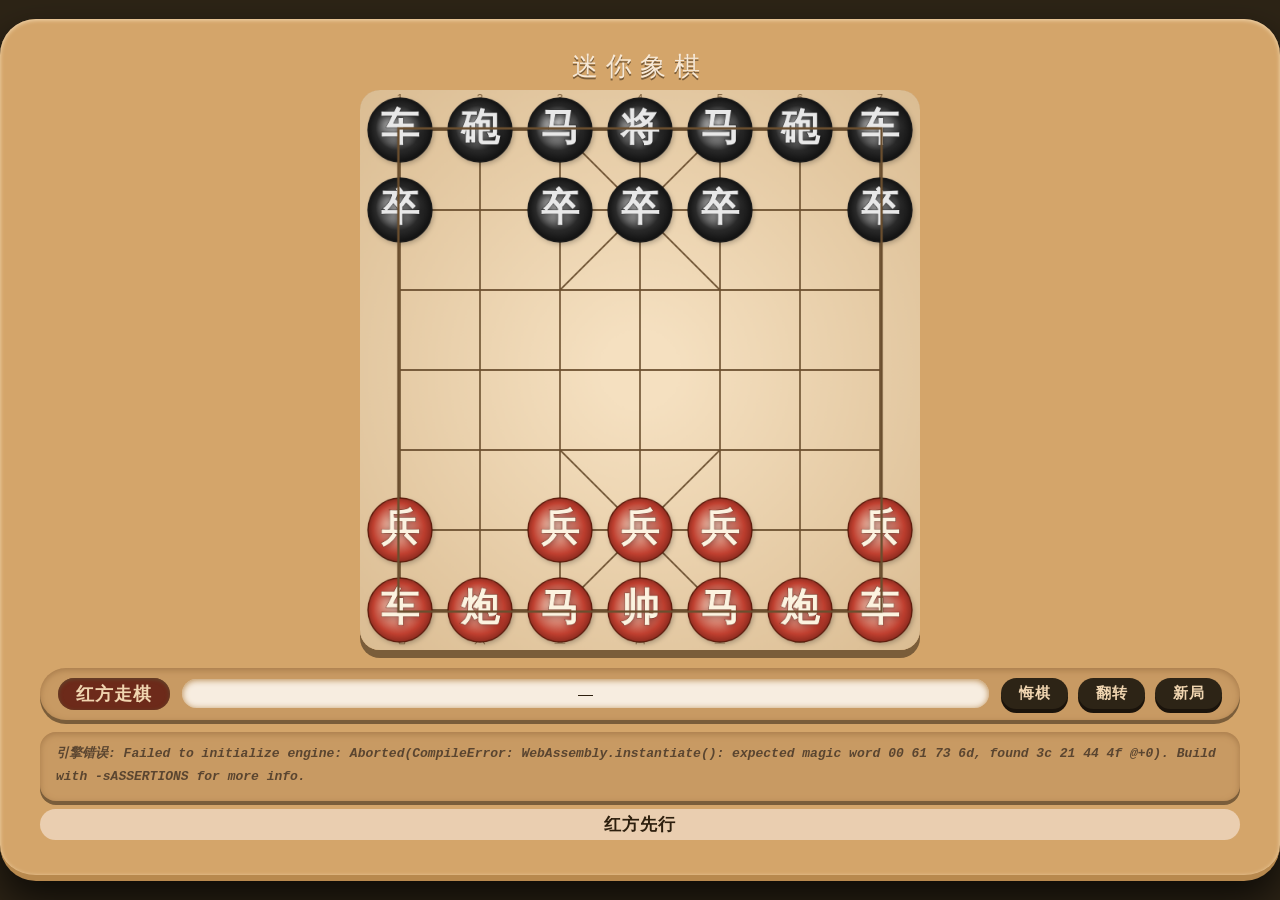
==== index.html @ 85fbed44 "fix: separate web and Node.js builds, revert USE_ES6_IMPORT_META=0 for browser Web build keeps ENVIR" ====
<!DOCTYPE html>
<html lang="zh-CN">
<head>
    <meta charset="UTF-8">
    <meta name="viewport" content="width=device-width, initial-scale=1.0">
    <title>迷你象棋</title>
    <style>
        * { box-sizing: border-box; user-select: none; }
        body {
            display: flex;
            justify-content: center;
            align-items: center;
            min-height: 100vh;
            margin: 0;
            background: #2d2416;
            font-family: 'Segoe UI', 'PingFang SC', Roboto, sans-serif;
        }
        .container {
            background: #d4a56a;
            padding: 30px 40px 35px 40px;
            border-radius: 36px;
            box-shadow: 0 20px 40px rgba(0,0,0,0.7), inset 0 1px 4px #f3d9b1;
            border-bottom: 6px solid #b8894e;
        }
        h1 {
            text-align: center;
            margin: 0 0 6px 0;
            font-weight: 400;
            font-size: 26px;
            letter-spacing: 8px;
            color: #f7e9d7;
            text-shadow: 0 2px 0 #7a5d3a;
        }
        .sub {
            text-align: center;
            font-size: 14px;
            color: #eedbc0;
            margin-top: -6px;
            margin-bottom: 14px;
            letter-spacing: 2px;
        }
        .board-wrap {
            display: flex;
            justify-content: center;
        }
        canvas {
            display: block;
            width: 560px;
            height: 560px;
            border-radius: 20px;
            background: #f0d5b0;
            box-shadow: inset 0 0 0 2px #b8894e, 0 8px 0 #7a5d3a;
            cursor: pointer;
            touch-action: none;
        }
        .info-panel {
            display: flex;
            justify-content: space-between;
            align-items: center;
            margin-top: 18px;
            background: #c89a63;
            padding: 10px 18px;
            border-radius: 40px;
            box-shadow: inset 0 2px 6px #a77b4b, 0 4px 0 #7a5d3a;
            color: #2d1f0e;
            gap: 12px;
            flex-wrap: wrap;
        }
        .turn-indicator {
            font-weight: 600;
            font-size: 18px;
            background: #2d2416;
            color: #f0d5b0;
            padding: 4px 18px;
            border-radius: 30px;
            letter-spacing: 1px;
            white-space: nowrap;
            box-shadow: inset 0 1px 4px #5f4a2e;
        }
        .move-history {
            flex: 1.2;
            min-width: 140px;
            background: #f7ede0;
            padding: 6px 14px;
            border-radius: 30px;
            font-size: 15px;
            font-weight: 500;
            color: #2d1f0e;
            box-shadow: inset 0 1px 6px #b8894e;
            text-align: center;
            white-space: nowrap;
            overflow: hidden;
            text-overflow: ellipsis;
        }
        .btn-group {
            display: flex;
            gap: 10px;
            flex-wrap: wrap;
        }
        .btn {
            background: #2d2416;
            border: none;
            color: #f0d5b0;
            padding: 6px 18px;
            border-radius: 30px;
            font-size: 15px;
            font-weight: 600;
            cursor: pointer;
            box-shadow: 0 4px 0 #1a130b;
            transition: all 0.07s;
            letter-spacing: 0.5px;
            white-space: nowrap;
        }
        .btn:active {
            transform: translateY(4px);
            box-shadow: none;
        }
        .btn:hover {
            background: #3d3022;
        }
        .status {
            width: 100%;
            text-align: center;
            margin-top: 8px;
            font-size: 17px;
            font-weight: 600;
            color: #2d1f0e;
            background: #eaceb0;
            padding: 4px 0;
            border-radius: 40px;
            letter-spacing: 1px;
        }
        .analysis-box {
            margin-top: 12px;
            background: #c89a63;
            padding: 10px 16px;
            border-radius: 16px;
            box-shadow: inset 0 2px 6px #a77b4b, 0 4px 0 #7a5d3a;
            font-family: 'Courier New', 'PingFang SC', monospace;
            font-size: 14px;
            color: #2d1f0e;
            min-height: 52px;
        }
        .analysis-info {
            font-weight: 600;
            line-height: 1.6;
        }
        .analysis-info .label {
            color: #4a3520;
        }
        .analysis-info .score {
            color: #1a6b1a;
        }
        .analysis-info .mate {
            color: #b22222;
        }
        .analysis-pv {
            margin-top: 4px;
            line-height: 1.5;
            word-break: break-all;
            font-size: 15px;
        }
        .engine-status {
            font-size: 13px;
            color: #5a4530;
            font-style: italic;
        }
        @media (max-width: 640px) {
            .container { padding: 16px 12px 20px 12px; }
            canvas { width: 88vw; height: 88vw; max-width: 560px; max-height: 560px; }
            .info-panel { flex-direction: column; align-items: stretch; gap: 8px; }
            .turn-indicator { text-align: center; }
            .btn-group { justify-content: center; }
        }
    </style>
</head>
<body>
    <div class="container">
        <h1>迷你象棋</h1>
        <div class="board-wrap">
            <canvas id="boardCanvas" width="700" height="700"></canvas>
        </div>
        <div class="info-panel">
            <div class="turn-indicator" id="turnIndicator">红方走棋</div>
            <div class="move-history" id="moveHistory">—</div>
            <div class="btn-group">
                <button class="btn" id="undoBtn">悔棋</button>
                <button class="btn" id="flipBtn">翻转</button>
                <button class="btn" id="resetBtn">新局</button>
            </div>
        </div>
        <div class="analysis-box" id="analysisBox">
            <div class="analysis-info" id="analysisInfo"><span class="engine-status">引擎加载中...</span></div>
            <div class="analysis-pv" id="analysisPv"></div>
        </div>
        <div class="status" id="statusMsg">红方先行</div>
    </div>

    <script type="module">
        // ============================================================
        // 迷你象棋 (Mini Xiangqi) – 7x7 棋盘，无河界，无士象
        // 棋子: K(将/帅) R(车) N(马) C(炮) P(兵/卒)  (FEN中用H/h表示马)
        // 红方: 大写, 黑方: 小写
        // 初始 FEN: rchkhcr/p1ppp1p/7/7/7/P1PPP1P/RCHKHCR w - - 0 1
        // 马走日字，有蹩马腿限制
        // ============================================================

        // ---------- Web Worker 引擎管理 ----------
        let analysisWorker = null;

        function initWorker() {
            analysisWorker = new Worker('worker.js', { type: 'module' });

            analysisWorker.onmessage = function (e) {
                const { type, data } = e.data;

                switch (type) {
                    case 'ready':
                        document.getElementById('analysisInfo').innerHTML = '<span class="engine-status">引擎已就绪</span>';
                        document.getElementById('analysisPv').textContent = '';
                        // 初始分析
                        sendPositionToWorker();
                        break;

                    case 'analysis':
                        displayAnalysis(data);
                        // 更新箭头渲染
                        render();
                        break;

                    case 'error':
                        console.error('Worker 分析错误:', data);
                        document.getElementById('analysisInfo').innerHTML = '<span class="engine-status">引擎错误: ' + data + '</span>';
                        break;
                }
            };

            // 发送初始化消息
            analysisWorker.postMessage({ type: 'init' });
        }

        function sendPositionToWorker() {
            // 清除旧箭头，等待新分析
            engineArrows = [];

            if (!analysisWorker || gameOver) {
                if (gameOver) {
                    document.getElementById('analysisInfo').innerHTML = '<span class="engine-status">游戏已结束</span>';
                    document.getElementById('analysisPv').textContent = '';
                }
                render();
                return;
            }

            // 初始局面 + moves 格式
            const uciMoves = moveHistory.map(m => m.uci);
            analysisWorker.postMessage({
                type: 'start',
                data: { fen: INIT_FEN, moves: uciMoves }
            });
        }

        function displayAnalysis(data) {
            const analysisInfo = document.getElementById('analysisInfo');
            const analysisPv = document.getElementById('analysisPv');

            const { depth, score, scoreType, nodes, pv } = data;

            // 构建分数显示
            let scoreDisplay = '';
            if (scoreType === 'cp') {
                const cp = parseInt(score);
                if (cp > 0) scoreDisplay = '+' + (cp / 100).toFixed(2);
                else scoreDisplay = (cp / 100).toFixed(2);
            } else if (scoreType === 'mate') {
                const mateVal = parseInt(score);
                scoreDisplay = '#' + Math.abs(mateVal);
            }

            // 构建信息行
            let infoHtml = `深度: ${depth}`;
            if (scoreDisplay) {
                const cls = scoreType === 'mate' ? 'mate' : 'score';
                infoHtml += ` &nbsp; 分数: <span class="${cls}">${scoreDisplay}</span>`;
            }
            if (nodes) {
                const n = parseInt(nodes);
                if (n >= 1000000) infoHtml += ` &nbsp; 节点: ${(n / 1000000).toFixed(1)}M`;
                else if (n >= 1000) infoHtml += ` &nbsp; 节点: ${(n / 1000).toFixed(1)}K`;
                else infoHtml += ` &nbsp; 节点: ${n}`;
            }
            analysisInfo.innerHTML = infoHtml;

            // 思考路径（中文记谱）
            if (pv) {
                const chinesePv = pvToChinese(pv);
                analysisPv.textContent = '推荐: ' + chinesePv;
            } else {
                analysisPv.textContent = '';
            }

            // 解析最佳招法用于箭头显示（PV 前两个 UCI 走法）
            engineArrows = [];
            if (pv) {
                const moves = pv.trim().split(/\s+/);
                const turnColor = turn === 'w'; // 当前走子方是否是红方
                for (let i = 0; i < Math.min(2, moves.length); i++) {
                    const parsed = parseUciMove(moves[i]);
                    if (parsed) {
                        const isRedMove = (i === 0) ? turnColor : !turnColor;
                        engineArrows.push({
                            fromRow: parsed.fromRow,
                            fromCol: parsed.fromCol,
                            toRow: parsed.toRow,
                            toCol: parsed.toCol,
                            isRed: isRedMove
                        });
                    }
                }
            }
        }

        // 将 UCI 走法序列转换为中文记谱
        function pvToChinese(pvUci) {
            if (!pvUci) return '';
            const moves = pvUci.trim().split(/\s+/);
            // 模拟走法以获取正确的中文记谱
            let b = board.map(row => [...row]);
            let t = turn;
            const parts = [];
            for (const uci of moves) {
                const parsed = parseUciMove(uci);
                if (!parsed) { parts.push(uci); continue; }
                const chinese = toChineseNotation(b, parsed.fromRow, parsed.fromCol, parsed.toRow, parsed.toCol, t);
                parts.push(chinese);
                b = makeMove(b, parsed.fromRow, parsed.fromCol, parsed.toRow, parsed.toCol);
                t = (t === 'w') ? 'b' : 'w';
            }
            return parts.join(' ');
        }

        // 生成 UCI 走法字符串
        function toUciMove(fromRow, fromCol, toRow, toCol) {
            return FILES[fromCol] + (SIZE - fromRow) + FILES[toCol] + (SIZE - toRow);
        }

        // 解析 UCI 走法 (如 "b2b3") 为棋盘坐标
        function parseUciMove(uci) {
            if (!uci || uci.length < 4) return null;
            const fromCol = FILES.indexOf(uci[0]);
            const fromRow = SIZE - parseInt(uci[1]);
            const toCol = FILES.indexOf(uci[2]);
            const toRow = SIZE - parseInt(uci[3]);
            if (fromCol < 0 || fromRow < 0 || toCol < 0 || toRow < 0) return null;
            return { fromRow, fromCol, toRow, toCol };
        }

        // ============================================================
        // 棋盘 UI 逻辑
        // ============================================================

        const SIZE = 7;
        const FILES = 'abcdefg';

        const PIECE_NAMES = {
            'K': '帅', 'k': '将',
            'R': '车', 'r': '车',
            'N': '马', 'n': '马',
            'H': '马', 'h': '马',
            'C': '炮', 'c': '砲',
            'P': '兵', 'p': '卒'
        };

        const CN_DIGITS = ['零','一','二','三','四','五','六','七'];
        const BLACK_DIGITS = ['0','1','2','3','4','5','6','7'];

        const INIT_FEN = 'rchkhcr/p1ppp1p/7/7/7/P1PPP1P/RCHKHCR w - - 0 1';

        let board = [];
        let turn = 'w';
        let moveHistory = [];
        let selected = null;
        let legalMoves = [];
        let gameOver = false;
        let flipped = false;
        let engineArrows = []; // [{ fromRow, fromCol, toRow, toCol, isRed }, ...]

        const canvas = document.getElementById('boardCanvas');
        const ctx = canvas.getContext('2d');
        const turnIndicator = document.getElementById('turnIndicator');
        const moveHistoryEl = document.getElementById('moveHistory');
        const statusMsg = document.getElementById('statusMsg');

        // ---------- 工具 ----------
        function isRed(p) { return p && p === p.toUpperCase() && p !== '0'; }
        function isBlack(p) { return p && p === p.toLowerCase() && p !== '0'; }
        function inBoard(r,c) { return r>=0 && r<SIZE && c>=0 && c<SIZE; }

        function inPalace(r, c, color) {
            if (c < 2 || c > 4) return false;
            if (color === 'w' || color === 'r') {
                return r >= 4 && r <= 6;
            } else {
                return r >= 0 && r <= 2;
            }
        }

        // ---------- FEN 解析/生成 ----------
        function parseFEN(fen) {
            const parts = fen.split(' ');
            const rows = parts[0].split('/');
            const b = [];
            for (let r = 0; r < rows.length; r++) {
                const row = [];
                let c = 0;
                for (const ch of rows[r]) {
                    if (ch >= '1' && ch <= '9') {
                        const n = parseInt(ch);
                        for (let i=0; i<n; i++) row.push(0);
                        c += n;
                    } else {
                        row.push(ch);
                        c++;
                    }
                }
                b.push(row);
            }
            return { board: b, turn: parts[1] || 'w' };
        }

        function generateFEN(b, t) {
            let fen = '';
            for (let r=0; r<SIZE; r++) {
                let empty = 0;
                for (let c=0; c<SIZE; c++) {
                    const p = b[r][c];
                    if (p === 0) { empty++; }
                    else {
                        if (empty > 0) { fen += empty; empty = 0; }
                        fen += p;
                    }
                }
                if (empty > 0) fen += empty;
                if (r < SIZE-1) fen += '/';
            }
            return fen + ' ' + t + ' - - 0 1';
        }

        // ---------- 走法生成 (带马腿) ----------
        function generateMovesFor(b, row, col, color) {
            const piece = b[row][col];
            if (!piece) return [];
            const isRedSide = (color === 'w' || color === 'r');
            const enemy = isRedSide ? isBlack : isRed;
            const moves = [];

            const canPlace = (r,c) => {
                if (!inBoard(r,c)) return false;
                const target = b[r][c];
                if (target === 0) return true;
                if (enemy(target)) return true;
                return false;
            };

            const p = piece.toLowerCase();
            const dir = isRedSide ? -1 : 1;

            switch (p) {
                case 'k': {
                    const dirs = [[-1,0],[1,0],[0,-1],[0,1]];
                    for (const d of dirs) {
                        const nr = row + d[0], nc = col + d[1];
                        if (inPalace(nr, nc, color) && canPlace(nr, nc)) {
                            moves.push({row:nr, col:nc});
                        }
                    }
                    const enemyKing = isRedSide ? 'k' : 'K';
                    for (let r=0; r<SIZE; r++) {
                        if (b[r][col] === enemyKing) {
                            let blocked = false;
                            const minR = Math.min(row, r), maxR = Math.max(row, r);
                            for (let rr=minR+1; rr<maxR; rr++) {
                                if (b[rr][col] !== 0) { blocked = true; break; }
                            }
                            if (!blocked) {
                                moves.push({row:r, col:col});
                            }
                            break;
                        }
                    }
                    break;
                }
                case 'r': {
                    const dirs = [[-1,0],[1,0],[0,-1],[0,1]];
                    for (const d of dirs) {
                        let r = row + d[0], c = col + d[1];
                        while (inBoard(r,c)) {
                            if (b[r][c] === 0) {
                                moves.push({row:r, col:c});
                            } else {
                                if (enemy(b[r][c])) moves.push({row:r, col:c});
                                break;
                            }
                            r += d[0]; c += d[1];
                        }
                    }
                    break;
                }
                case 'n': case 'h': {
                    const offsets = [
                        [-2, -1], [-2, 1],
                        [-1, -2], [-1, 2],
                        [1, -2], [1, 2],
                        [2, -1], [2, 1]
                    ];
                    const legOffsets = [
                        [-1, 0], [-1, 0],
                        [0, -1], [0, 1],
                        [0, -1], [0, 1],
                        [1, 0], [1, 0]
                    ];
                    for (let i=0; i<offsets.length; i++) {
                        const o = offsets[i];
                        const legR = row + legOffsets[i][0];
                        const legC = col + legOffsets[i][1];
                        if (b[legR] && b[legR][legC] !== 0) continue;
                        const nr = row + o[0], nc = col + o[1];
                        if (canPlace(nr, nc)) {
                            moves.push({row:nr, col:nc});
                        }
                    }
                    break;
                }
                case 'c': {
                    const dirs = [[-1,0],[1,0],[0,-1],[0,1]];
                    for (const d of dirs) {
                        let r = row + d[0], c = col + d[1];
                        let jumped = false;
                        while (inBoard(r,c)) {
                            if (!jumped) {
                                if (b[r][c] === 0) {
                                    moves.push({row:r, col:c});
                                } else {
                                    jumped = true;
                                }
                            } else {
                                if (b[r][c] !== 0) {
                                    if (enemy(b[r][c])) moves.push({row:r, col:c});
                                    break;
                                }
                            }
                            r += d[0]; c += d[1];
                        }
                    }
                    break;
                }
                case 'p': {
                    const dirs = [[dir,0],[0,-1],[0,1]];
                    for (const d of dirs) {
                        const nr = row + d[0], nc = col + d[1];
                        if (canPlace(nr, nc)) moves.push({row:nr, col:nc});
                    }
                    break;
                }
                default: break;
            }
            return moves;
        }

        function getAllMovesFor(b, color) {
            const all = [];
            for (let r=0; r<SIZE; r++) {
                for (let c=0; c<SIZE; c++) {
                    const p = b[r][c];
                    if (!p) continue;
                    const isRedSide = (color === 'w' || color === 'r');
                    if ((isRedSide && isRed(p)) || (!isRedSide && isBlack(p))) {
                        const moves = generateMovesFor(b, r, c, color);
                        for (const m of moves) {
                            all.push({fromRow:r, fromCol:c, toRow:m.row, toCol:m.col});
                        }
                    }
                }
            }
            return all;
        }

        function findKing(b, color) {
            const king = (color === 'w' || color === 'r') ? 'K' : 'k';
            for (let r=0; r<SIZE; r++) {
                for (let c=0; c<SIZE; c++) {
                    if (b[r][c] === king) return {row:r, col:c};
                }
            }
            return null;
        }

        function isInCheck(b, color) {
            const king = findKing(b, color);
            if (!king) return true;
            const enemy = (color === 'w' || color === 'r') ? 'b' : 'w';
            const allEnemy = getAllMovesFor(b, enemy);
            for (const m of allEnemy) {
                if (m.toRow === king.row && m.toCol === king.col) return true;
            }
            return false;
        }

        function makeMove(b, fr, fc, tr, tc) {
            const nb = b.map(row => [...row]);
            nb[tr][tc] = nb[fr][fc];
            nb[fr][fc] = 0;
            return nb;
        }

        function wouldBeInCheck(b, fr, fc, tr, tc, color) {
            const nb = makeMove(b, fr, fc, tr, tc);
            return isInCheck(nb, color);
        }

        function getLegalMovesFor(b, row, col, color) {
            const raw = generateMovesFor(b, row, col, color);
            const legal = [];
            for (const m of raw) {
                if (!wouldBeInCheck(b, row, col, m.row, m.col, color)) {
                    legal.push(m);
                }
            }
            return legal;
        }

        function checkGameOver(b, color) {
            for (let r=0; r<SIZE; r++) {
                for (let c=0; c<SIZE; c++) {
                    const p = b[r][c];
                    if (!p) continue;
                    const isRedSide = (color === 'w' || color === 'r');
                    if ((isRedSide && isRed(p)) || (!isRedSide && isBlack(p))) {
                        const moves = getLegalMovesFor(b, r, c, color);
                        if (moves.length > 0) return false;
                    }
                }
            }
            return true;
        }

        // ---------- 中文记谱 ----------
        function toChineseNotation(b, fromRow, fromCol, toRow, toCol, color) {
            const piece = b[fromRow][fromCol];
            if (!piece) return '??';
            const name = PIECE_NAMES[piece] || piece;
            const isRedSide = (color === 'w' || color === 'r');

            const fileIdx = isRedSide ? (SIZE - 1 - fromCol) : fromCol;
            const fileStr = isRedSide ? CN_DIGITS[fileIdx + 1] : BLACK_DIGITS[fileIdx + 1];
            const toFileIdx = isRedSide ? (SIZE - 1 - toCol) : toCol;
            let direction = '', targetStr = '';

            if (fromCol === toCol) {
                const delta = toRow - fromRow;
                const forward = isRedSide ? -1 : 1;
                if (delta * forward > 0) {
                    direction = '进';
                    targetStr = isRedSide ? CN_DIGITS[Math.abs(delta)] : Math.abs(delta).toString();
                } else if (delta * forward < 0) {
                    direction = '退';
                    targetStr = isRedSide ? CN_DIGITS[Math.abs(delta)] : Math.abs(delta).toString();
                } else {
                    direction = '平';
                    targetStr = isRedSide ? CN_DIGITS[toFileIdx + 1] : BLACK_DIGITS[toFileIdx + 1];
                }
            } else {
                direction = '平';
                targetStr = isRedSide ? CN_DIGITS[toFileIdx + 1] : BLACK_DIGITS[toFileIdx + 1];
            }

            let prefix = '';
            const samePieces = [];
            for (let r=0; r<SIZE; r++) {
                if (b[r][fromCol] === piece && r !== fromRow) samePieces.push(r);
            }
            if (samePieces.length > 0) {
                const sorted = samePieces.sort((a,b) => isRedSide ? a-b : b-a);
                const frontRow = isRedSide ? Math.min(...sorted) : Math.max(...sorted);
                const isFront = isRedSide ? (fromRow < frontRow) : (fromRow > frontRow);
                prefix = isFront ? '前' : '后';
                return prefix + name + direction + targetStr;
            }
            return name + fileStr + direction + targetStr;
        }

        // ---------- 核心操作 ----------
        function tryMove(fromRow, fromCol, toRow, toCol) {
            if (gameOver) return false;
            const piece = board[fromRow][fromCol];
            if (!piece) return false;
            const color = isRed(piece) ? 'w' : 'b';
            if (color !== turn) return false;

            const legal = getLegalMovesFor(board, fromRow, fromCol, turn);
            if (!legal.some(m => m.row === toRow && m.col === toCol)) return false;

            const captured = board[toRow][toCol];
            const chinese = toChineseNotation(board, fromRow, fromCol, toRow, toCol, turn);
            const fenBefore = generateFEN(board, turn);
            const uci = toUciMove(fromRow, fromCol, toRow, toCol);

            board = makeMove(board, fromRow, fromCol, toRow, toCol);
            const nextTurn = (turn === 'w') ? 'b' : 'w';

            moveHistory.push({
                from: {row:fromRow, col:fromCol},
                to: {row:toRow, col:toCol},
                piece, captured, fen: fenBefore, chinese, turn, uci
            });

            turn = nextTurn;

            if (captured === 'K' || captured === 'k') {
                gameOver = true;
                statusMsg.textContent = '红方胜！ (吃将)';
                sendPositionToWorker();
                render(); updateInfo();
                return true;
            }

            if (checkGameOver(board, turn)) {
                gameOver = true;
                const winner = (turn === 'w') ? '黑方' : '红方';
                statusMsg.textContent = winner + '胜！ (将死)';
                sendPositionToWorker();
                render(); updateInfo();
                return true;
            }

            statusMsg.textContent = isInCheck(board, turn) ? (turn==='w'?'红方':'黑方')+'被将军！' : (turn==='w'?'红方':'黑方')+'走棋';
            sendPositionToWorker();
            render(); updateInfo();
            return true;
        }

        function undoMove() {
            if (moveHistory.length === 0) return;
            const last = moveHistory.pop();
            board[last.from.row][last.from.col] = last.piece;
            board[last.to.row][last.to.col] = last.captured || 0;
            turn = last.turn;
            gameOver = false;
            selected = null; legalMoves = [];
            statusMsg.textContent = (turn==='w'?'红方':'黑方')+'走棋';
            sendPositionToWorker();
            render(); updateInfo();
        }

        function resetGame() {
            const parsed = parseFEN(INIT_FEN);
            board = parsed.board;
            turn = 'w';
            moveHistory = [];
            selected = null; legalMoves = [];
            gameOver = false;
            statusMsg.textContent = '红方先行';
            sendPositionToWorker();
            render(); updateInfo();
        }

        function toggleFlip() {
            flipped = !flipped;
            selected = null; legalMoves = [];
            render(); updateInfo();
        }

        // ---------- 渲染 (支持翻转) ----------
        function render() {
            const W = canvas.width, H = canvas.height;
            const cellSize = W / SIZE;
            const pieceRadius = cellSize * 0.40;

            ctx.clearRect(0,0,W,H);

            const grad = ctx.createRadialGradient(W/2, H/2, 50, W/2, H/2, W*0.7);
            grad.addColorStop(0, '#f5e0c0');
            grad.addColorStop(1, '#dbbd93');
            ctx.fillStyle = grad;
            ctx.fillRect(0,0,W,H);

            ctx.strokeStyle = '#6a4e2e';
            ctx.lineWidth = 1.8;
            for (let i=0; i<SIZE; i++) {
                const x = i * cellSize + cellSize/2;
                const y = i * cellSize + cellSize/2;
                ctx.beginPath();
                ctx.moveTo(cellSize/2, y);
                ctx.lineTo(W - cellSize/2, y);
                ctx.stroke();
                ctx.beginPath();
                ctx.moveTo(x, cellSize/2);
                ctx.lineTo(x, H - cellSize/2);
                ctx.stroke();
            }

            ctx.strokeStyle = '#6a4e2e';
            ctx.lineWidth = 1.8;
            const r1 = 4, r2 = 6, c1 = 2, c2 = 4;
            const x1 = c1 * cellSize + cellSize/2, y1 = r1 * cellSize + cellSize/2;
            const x2 = c2 * cellSize + cellSize/2, y2 = r2 * cellSize + cellSize/2;
            ctx.beginPath(); ctx.moveTo(x1, y1); ctx.lineTo(x2, y2); ctx.stroke();
            ctx.beginPath(); ctx.moveTo(x2, y1); ctx.lineTo(x1, y2); ctx.stroke();
            const r1b = 0, r2b = 2;
            const y1b = r1b * cellSize + cellSize/2, y2b = r2b * cellSize + cellSize/2;
            ctx.beginPath(); ctx.moveTo(x1, y1b); ctx.lineTo(x2, y2b); ctx.stroke();
            ctx.beginPath(); ctx.moveTo(x2, y1b); ctx.lineTo(x1, y2b); ctx.stroke();

            ctx.fillStyle = '#7a5d3a';
            ctx.font = '14px sans-serif';
            ctx.textAlign = 'center';
            ctx.textBaseline = 'top';
            for (let i=0; i<SIZE; i++) {
                const idx = flipped ? (SIZE-1-i) : i;
                const x = i * cellSize + cellSize/2;
                // 顶部（黑方视角）：阿拉伯数字，黑方右侧为"1"
                const labelTop = (idx + 1).toString();
                ctx.fillText(labelTop, x, 4);
                // 底部（红方视角）：中文数字，红方右侧为"一"
                const labelBottom = CN_DIGITS[SIZE - idx];
                ctx.fillText(labelBottom, x, H - 20);
            }

            const getDisplay = (r,c) => {
                if (!flipped) return {row:r, col:c};
                return {row: SIZE-1-r, col: SIZE-1-c};
            };

            for (let r=0; r<SIZE; r++) {
                for (let c=0; c<SIZE; c++) {
                    const p = board[r][c];
                    if (!p) continue;
                    const d = getDisplay(r,c);
                    const x = d.col * cellSize + cellSize/2;
                    const y = d.row * cellSize + cellSize/2;
                    const isRedSide = isRed(p);
                    const isSelected = selected && selected.row === r && selected.col === c;

                    ctx.shadowColor = 'rgba(0,0,0,0.25)';
                    ctx.shadowBlur = 6;
                    ctx.shadowOffsetX = 2;
                    ctx.shadowOffsetY = 3;

                    const grad2 = ctx.createRadialGradient(x-6, y-6, 4, x, y, pieceRadius+4);
                    if (isRedSide) {
                        grad2.addColorStop(0, '#f5d6c0');
                        grad2.addColorStop(0.7, '#c04030');
                        grad2.addColorStop(1, '#7a2218');
                    } else {
                        grad2.addColorStop(0, '#e0e0e0');
                        grad2.addColorStop(0.6, '#2a2a2a');
                        grad2.addColorStop(1, '#0a0a0a');
                    }
                    ctx.beginPath();
                    ctx.arc(x, y, pieceRadius, 0, Math.PI*2);
                    ctx.fillStyle = grad2;
                    ctx.fill();
                    ctx.shadowBlur = 0;
                    ctx.shadowOffsetX = 0;
                    ctx.shadowOffsetY = 0;

                    ctx.strokeStyle = isRedSide ? '#5a1a0a' : '#1a1a1a';
                    ctx.lineWidth = 1.5;
                    ctx.stroke();

                    ctx.beginPath();
                    ctx.arc(x-5, y-7, 5, 0, Math.PI*2);
                    ctx.fillStyle = isRedSide ? 'rgba(255,200,180,0.25)' : 'rgba(255,255,255,0.15)';
                    ctx.fill();

                    ctx.shadowBlur = 0;
                    ctx.textAlign = 'center';
                    ctx.textBaseline = 'middle';
                    const name = PIECE_NAMES[p] || p;
                    ctx.font = `bold ${pieceRadius*1.2}px "KaiTi","STKaiti","SimSun",serif`;
                    ctx.fillStyle = isRedSide ? '#fcf3e0' : '#e8e8e8';
                    ctx.shadowColor = isRedSide ? 'rgba(80,0,0,0.6)' : 'rgba(0,0,0,0.7)';
                    ctx.shadowBlur = 8;
                    ctx.shadowOffsetX = 1;
                    ctx.shadowOffsetY = 1;
                    ctx.fillText(name, x, y+1);
                    ctx.shadowBlur = 0;
                    ctx.shadowOffsetX = 0;
                    ctx.shadowOffsetY = 0;
                    ctx.strokeStyle = isRedSide ? '#5a1a0a' : '#1a1a1a';
                    ctx.lineWidth = 0.8;
                    ctx.strokeText(name, x, y+1);
                    ctx.fillStyle = isRedSide ? '#fcf3e0' : '#e8e8e8';
                    ctx.fillText(name, x, y+1);

                    if (isSelected) {
                        ctx.strokeStyle = '#ffdd44';
                        ctx.lineWidth = 3.5;
                        ctx.beginPath();
                        ctx.arc(x, y, pieceRadius+5, 0, Math.PI*2);
                        ctx.stroke();
                    }
                }
            }

            for (const m of legalMoves) {
                const d = getDisplay(m.row, m.col);
                const x = d.col * cellSize + cellSize/2;
                const y = d.row * cellSize + cellSize/2;
                const target = board[m.row][m.col];
                if (target === 0) {
                    ctx.fillStyle = 'rgba(50,180,80,0.45)';
                    ctx.beginPath();
                    ctx.arc(x, y, 12, 0, Math.PI*2);
                    ctx.fill();
                } else {
                    ctx.strokeStyle = 'rgba(220,50,50,0.7)';
                    ctx.lineWidth = 4;
                    ctx.beginPath();
                    ctx.arc(x, y, pieceRadius+4, 0, Math.PI*2);
                    ctx.stroke();
                }
            }

            // 绘制引擎招法箭头（最佳招法 + 最佳应对）
            // 红方走子用红色箭头，黑方走子用黑色箭头，从起点指向终点
            for (const arrow of engineArrows) {
                const dFrom = getDisplay(arrow.fromRow, arrow.fromCol);
                const dTo = getDisplay(arrow.toRow, arrow.toCol);
                const x1 = dFrom.col * cellSize + cellSize/2;
                const y1 = dFrom.row * cellSize + cellSize/2;
                const x2 = dTo.col * cellSize + cellSize/2;
                const y2 = dTo.row * cellSize + cellSize/2;

                const arrowColor = arrow.isRed ? 'rgba(200,30,30,0.85)' : 'rgba(20,20,20,0.85)';
                const arrowWidth = 6;

                // 计算方向向量（从起点到终点）
                const dx = x2 - x1;
                const dy = y2 - y1;
                const len = Math.sqrt(dx*dx + dy*dy);
                if (len > 0) {
                    const nx = dx / len;
                    const ny = dy / len;

                    // 缩短起点和终点（避免被棋子遮挡）
                    const shorten = pieceRadius + 6;
                    const sx = x1 + nx * shorten;
                    const sy = y1 + ny * shorten;
                    const ex = x2 - nx * shorten;
                    const ey = y2 - ny * shorten;

                    // 画线（从起点指向终点）
                    ctx.strokeStyle = arrowColor;
                    ctx.lineWidth = arrowWidth;
                    ctx.lineCap = 'round';
                    ctx.beginPath();
                    ctx.moveTo(sx, sy);
                    ctx.lineTo(ex, ey);
                    ctx.stroke();

                    // 画箭头三角形（在终点处）
                    const arrowSize = 18;
                    const angle = Math.atan2(ny, nx);
                    ctx.fillStyle = arrowColor;
                    ctx.beginPath();
                    ctx.moveTo(ex, ey);
                    ctx.lineTo(
                        ex - arrowSize * Math.cos(angle - 0.4),
                        ey - arrowSize * Math.sin(angle - 0.4)
                    );
                    ctx.lineTo(
                        ex - arrowSize * Math.cos(angle + 0.4),
                        ey - arrowSize * Math.sin(angle + 0.4)
                    );
                    ctx.closePath();
                    ctx.fill();
                }
            }

            ctx.strokeStyle = '#6a4e2e';
            ctx.lineWidth = 3;
            ctx.strokeRect(cellSize/2-2, cellSize/2-2, W-cellSize+4, H-cellSize+4);
        }

        function updateInfo() {
            const turnName = turn === 'w' ? '红方' : '黑方';
            turnIndicator.textContent = gameOver ? '已结束' : turnName + '走棋';
            turnIndicator.style.background = turn === 'w' ? '#6d2a1a' : '#1a1a1a';
            if (moveHistory.length > 0) {
                const last = moveHistory[moveHistory.length-1];
                const idx = moveHistory.length;
                const label = (last.turn === 'w' ? '红' : '黑');
                moveHistoryEl.textContent = `第${idx}手 ${label} ${last.chinese}`;
            } else {
                moveHistoryEl.textContent = '—';
            }
        }

        // ---------- 事件 ----------
        function handleCanvasClick(e) {
            if (gameOver) return;
            const rect = canvas.getBoundingClientRect();
            const scaleX = canvas.width / rect.width;
            const scaleY = canvas.height / rect.height;
            const clientX = e.clientX || e.touches[0].clientX;
            const clientY = e.clientY || e.touches[0].clientY;
            const x = (clientX - rect.left) * scaleX;
            const y = (clientY - rect.top) * scaleY;
            const cellSize = canvas.width / SIZE;
            const col = Math.floor(x / cellSize);
            const row = Math.floor(y / cellSize);
            if (!inBoard(row, col)) return;

            let actualRow = row, actualCol = col;
            if (flipped) {
                actualRow = SIZE - 1 - row;
                actualCol = SIZE - 1 - col;
            }

            const piece = board[actualRow][actualCol];

            if (selected) {
                const isLegal = legalMoves.some(m => m.row === actualRow && m.col === actualCol);
                if (isLegal) {
                    tryMove(selected.row, selected.col, actualRow, actualCol);
                    selected = null; legalMoves = [];
                    render(); updateInfo();
                    return;
                }
                if (piece && ((turn==='w' && isRed(piece)) || (turn==='b' && isBlack(piece)))) {
                    selected = {row:actualRow, col:actualCol};
                    legalMoves = getLegalMovesFor(board, actualRow, actualCol, turn);
                    render(); updateInfo();
                    return;
                }
                selected = null; legalMoves = [];
                render(); updateInfo();
                return;
            }

            if (piece && ((turn==='w' && isRed(piece)) || (turn==='b' && isBlack(piece)))) {
                const moves = getLegalMovesFor(board, actualRow, actualCol, turn);
                if (moves.length > 0) {
                    selected = {row:actualRow, col:actualCol};
                    legalMoves = moves;
                } else {
                    selected = null; legalMoves = [];
                }
                render(); updateInfo();
            }
        }

        // ---------- 初始化 ----------
        function init() {
            resetGame();
            canvas.addEventListener('click', handleCanvasClick);
            canvas.addEventListener('touchstart', (e) => {
                e.preventDefault();
                handleCanvasClick(e);
            });
            document.getElementById('undoBtn').addEventListener('click', () => {
                undoMove();
                render(); updateInfo();
            });
            document.getElementById('flipBtn').addEventListener('click', () => {
                toggleFlip();
                render(); updateInfo();
            });
            document.getElementById('resetBtn').addEventListener('click', () => {
                resetGame();
                render(); updateInfo();
            });
            // 加载引擎 Worker
            initWorker();
        }

        init();
    </script>
</body>
</html>
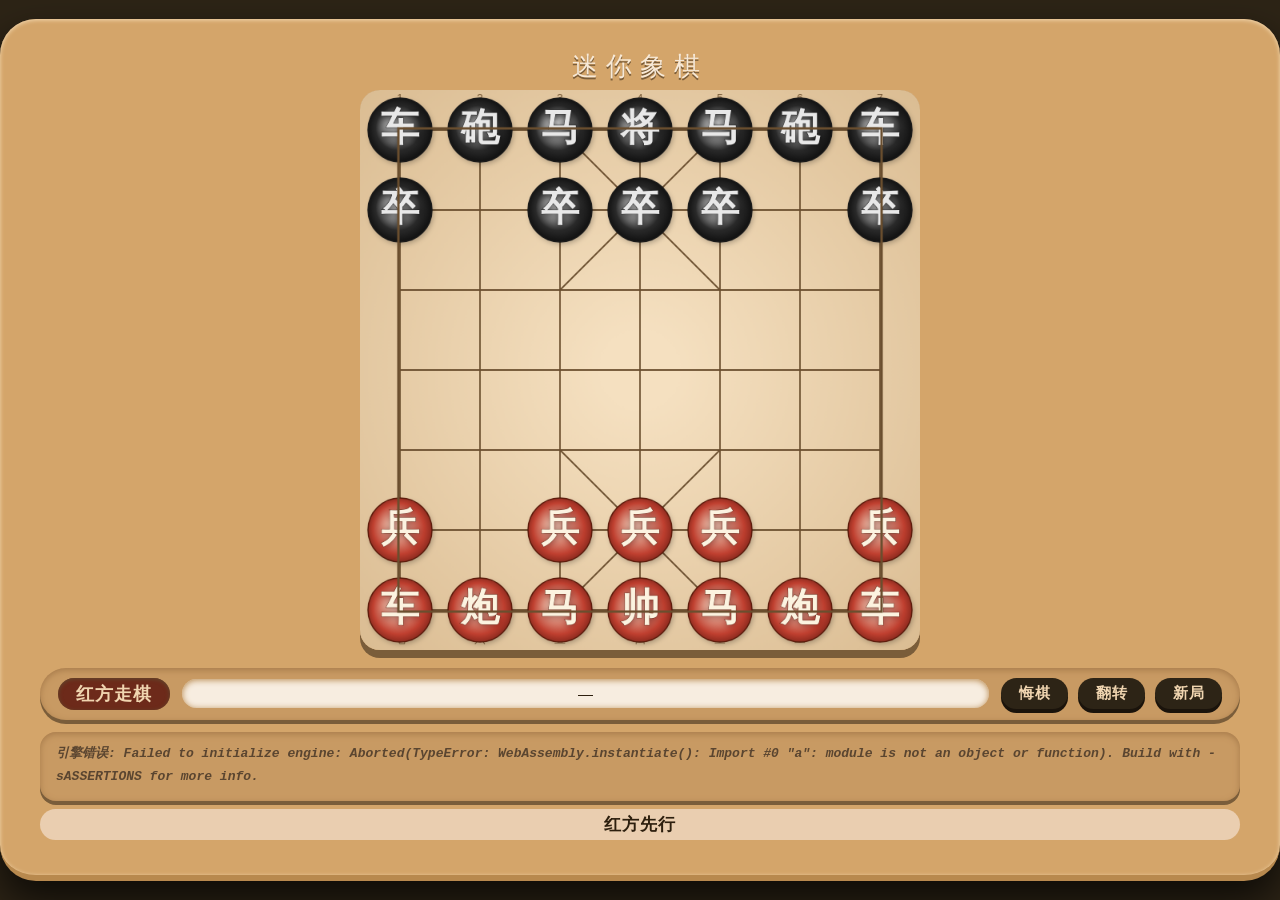
==== commit 47458862: "fix: 引擎分析数据持久化、思考箭头位置修复及搜索生命周期优化 - 前端增量合并引擎分析数据（深度/分数/节点/PV），保留未更新字段的上次值 - 修复思考箭头终点位置，从棋子边缘前移至目标格中心 " ====
--- a/index.html
+++ b/index.html
@@ -264,7 +264,17 @@
             const analysisInfo = document.getElementById('analysisInfo');
             const analysisPv = document.getElementById('analysisPv');
 
-            const { depth, score, scoreType, nodes, pv } = data;
+            // 增量合并：新数据覆盖旧数据中存在的字段，未出现的字段保留上次的值
+            const merged = { ...lastAnalysisData };
+            const fields = ['depth', 'seldepth', 'score', 'scoreType', 'nodes', 'nps', 'time', 'pv'];
+            for (const f of fields) {
+                if (data[f] !== undefined && data[f] !== '') {
+                    merged[f] = data[f];
+                }
+            }
+            lastAnalysisData = merged;
+
+            const { depth, score, scoreType, nodes, pv } = merged;
 
             // 构建分数显示
             let scoreDisplay = '';
@@ -278,30 +288,30 @@
             }
 
             // 构建信息行
-            let infoHtml = `深度: ${depth}`;
+            let infoHtml = '';
+            if (depth) infoHtml += `深度: ${depth}`;
             if (scoreDisplay) {
                 const cls = scoreType === 'mate' ? 'mate' : 'score';
-                infoHtml += ` &nbsp; 分数: <span class="${cls}">${scoreDisplay}</span>`;
+                infoHtml += (infoHtml ? ' &nbsp; ' : '') + `分数: <span class="${cls}">${scoreDisplay}</span>`;
             }
             if (nodes) {
                 const n = parseInt(nodes);
-                if (n >= 1000000) infoHtml += ` &nbsp; 节点: ${(n / 1000000).toFixed(1)}M`;
-                else if (n >= 1000) infoHtml += ` &nbsp; 节点: ${(n / 1000).toFixed(1)}K`;
-                else infoHtml += ` &nbsp; 节点: ${n}`;
-            }
-            analysisInfo.innerHTML = infoHtml;
+                if (n >= 1000000) infoHtml += (infoHtml ? ' &nbsp; ' : '') + `节点: ${(n / 1000000).toFixed(1)}M`;
+                else if (n >= 1000) infoHtml += (infoHtml ? ' &nbsp; ' : '') + `节点: ${(n / 1000).toFixed(1)}K`;
+                else infoHtml += (infoHtml ? ' &nbsp; ' : '') + `节点: ${n}`;
+            }
+            analysisInfo.innerHTML = infoHtml || '<span class="engine-status">分析中...</span>';
 
             // 思考路径（中文记谱）
             if (pv) {
                 const chinesePv = pvToChinese(pv);
                 analysisPv.textContent = '推荐: ' + chinesePv;
-            } else {
-                analysisPv.textContent = '';
-            }
+            }
+            // 注意：pv 为空时不覆盖，保留上次的显示
 
             // 解析最佳招法用于箭头显示（PV 前两个 UCI 走法）
-            engineArrows = [];
             if (pv) {
+                engineArrows = [];
                 const moves = pv.trim().split(/\s+/);
                 const turnColor = turn === 'w'; // 当前走子方是否是红方
                 for (let i = 0; i < Math.min(2, moves.length); i++) {
@@ -318,6 +328,7 @@
                     }
                 }
             }
+            // 注意：pv 为空时不更新箭头，保留上次的箭头
         }
 
         // 将 UCI 走法序列转换为中文记谱
@@ -384,6 +395,7 @@
         let gameOver = false;
         let flipped = false;
         let engineArrows = []; // [{ fromRow, fromCol, toRow, toCol, isRed }, ...]
+        let lastAnalysisData = {}; // 缓存引擎最后一次分析数据，增量更新
 
         const canvas = document.getElementById('boardCanvas');
         const ctx = canvas.getContext('2d');
@@ -943,14 +955,16 @@
                     const nx = dx / len;
                     const ny = dy / len;
 
-                    // 缩短起点和终点（避免被棋子遮挡）
-                    const shorten = pieceRadius + 6;
-                    const sx = x1 + nx * shorten;
-                    const sy = y1 + ny * shorten;
-                    const ex = x2 - nx * shorten;
-                    const ey = y2 - ny * shorten;
-
-                    // 画线（从起点指向终点）
+                    // 起点从棋子边缘出发
+                    const startOffset = pieceRadius + 4;
+                    const sx = x1 + nx * startOffset;
+                    const sy = y1 + ny * startOffset;
+
+                    // 终点画到目标格中心，箭头尖在目标格中心
+                    const ex = x2;
+                    const ey = y2;
+
+                    // 画线（从起点边缘指向终点中心）
                     ctx.strokeStyle = arrowColor;
                     ctx.lineWidth = arrowWidth;
                     ctx.lineCap = 'round';
@@ -959,8 +973,8 @@
                     ctx.lineTo(ex, ey);
                     ctx.stroke();
 
-                    // 画箭头三角形（在终点处）
-                    const arrowSize = 18;
+                    // 画箭头三角形（箭头尖在目标格中心）
+                    const arrowSize = 20;
                     const angle = Math.atan2(ny, nx);
                     ctx.fillStyle = arrowColor;
                     ctx.beginPath();
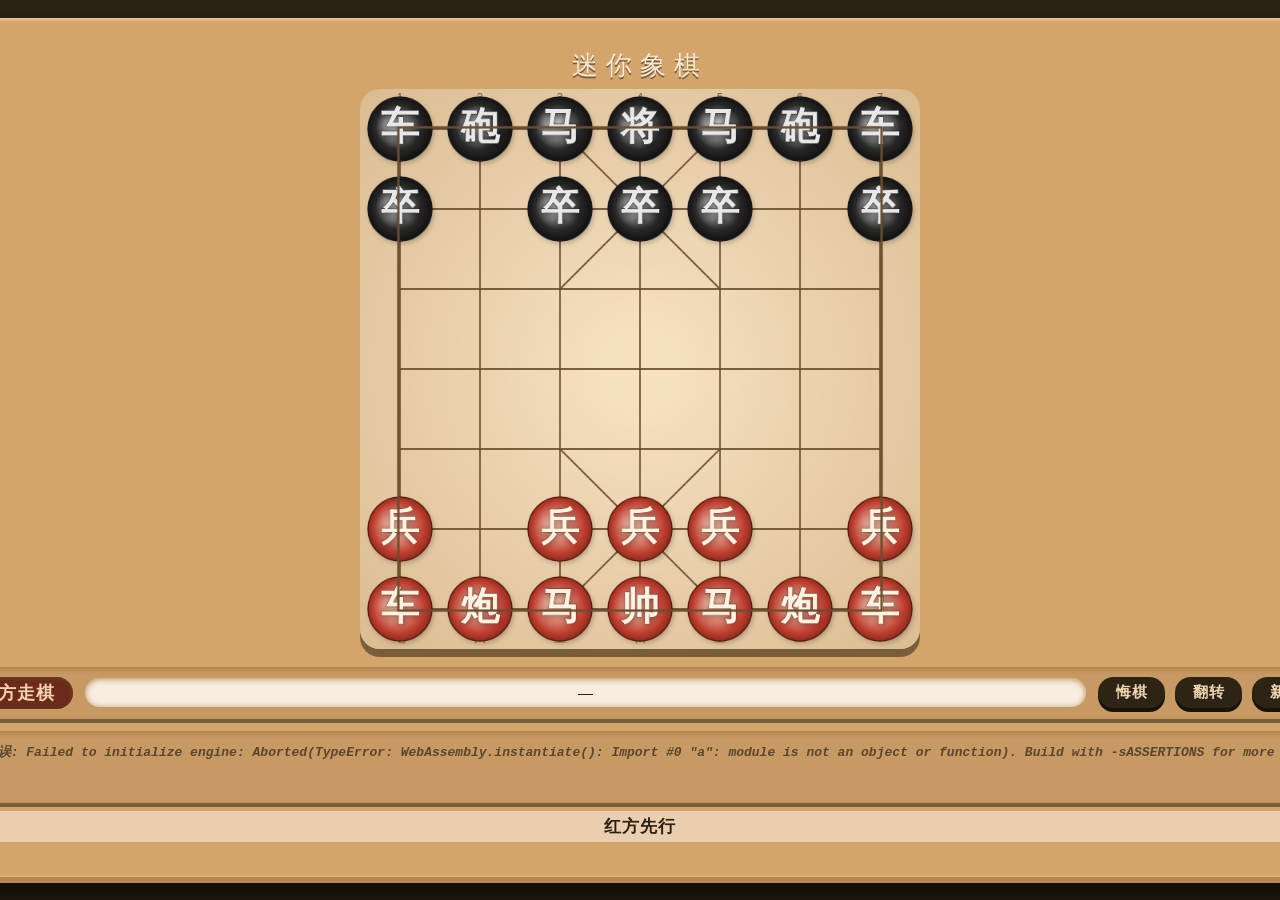
==== commit 2d35d255: "fix: 固定分析框高度、分数显示centipawn、单Worker stop模式 - CSS 固定分析框高度（72px），子元素 fixed height + overflow hidden，防止内" ====
--- a/index.html
+++ b/index.html
@@ -139,11 +139,15 @@
             font-family: 'Courier New', 'PingFang SC', monospace;
             font-size: 14px;
             color: #2d1f0e;
-            min-height: 52px;
+            height: 72px;
+            overflow: hidden;
         }
         .analysis-info {
             font-weight: 600;
             line-height: 1.6;
+            height: 22px;
+            overflow: hidden;
+            white-space: nowrap;
         }
         .analysis-info .label {
             color: #4a3520;
@@ -157,7 +161,10 @@
         .analysis-pv {
             margin-top: 4px;
             line-height: 1.5;
-            word-break: break-all;
+            height: 24px;
+            overflow: hidden;
+            white-space: nowrap;
+            text-overflow: ellipsis;
             font-size: 15px;
         }
         .engine-status {
@@ -206,6 +213,7 @@
         // ============================================================
 
         // ---------- Web Worker 引擎管理 ----------
+        // 全程只用一个 Worker，棋盘变化时发送 stop → position → go infinite
         let analysisWorker = null;
 
         function initWorker() {
@@ -224,7 +232,6 @@
 
                     case 'analysis':
                         displayAnalysis(data);
-                        // 更新箭头渲染
                         render();
                         break;
 
@@ -235,13 +242,12 @@
                 }
             };
 
-            // 发送初始化消息
             analysisWorker.postMessage({ type: 'init' });
         }
 
         function sendPositionToWorker() {
-            // 清除旧箭头，等待新分析
             engineArrows = [];
+            lastAnalysisData = {};
 
             if (!analysisWorker || gameOver) {
                 if (gameOver) {
@@ -252,7 +258,7 @@
                 return;
             }
 
-            // 初始局面 + moves 格式
+            // 发送 stop → position → go infinite
             const uciMoves = moveHistory.map(m => m.uci);
             analysisWorker.postMessage({
                 type: 'start',
@@ -280,8 +286,8 @@
             let scoreDisplay = '';
             if (scoreType === 'cp') {
                 const cp = parseInt(score);
-                if (cp > 0) scoreDisplay = '+' + (cp / 100).toFixed(2);
-                else scoreDisplay = (cp / 100).toFixed(2);
+                if (cp > 0) scoreDisplay = '+' + cp;
+                else scoreDisplay = cp.toString();
             } else if (scoreType === 'mate') {
                 const mateVal = parseInt(score);
                 scoreDisplay = '#' + Math.abs(mateVal);
@@ -1085,7 +1091,7 @@
                 resetGame();
                 render(); updateInfo();
             });
-            // 加载引擎 Worker
+            // 加载引擎 Worker（resetGame 内部会触发首次分析）
             initWorker();
         }
 
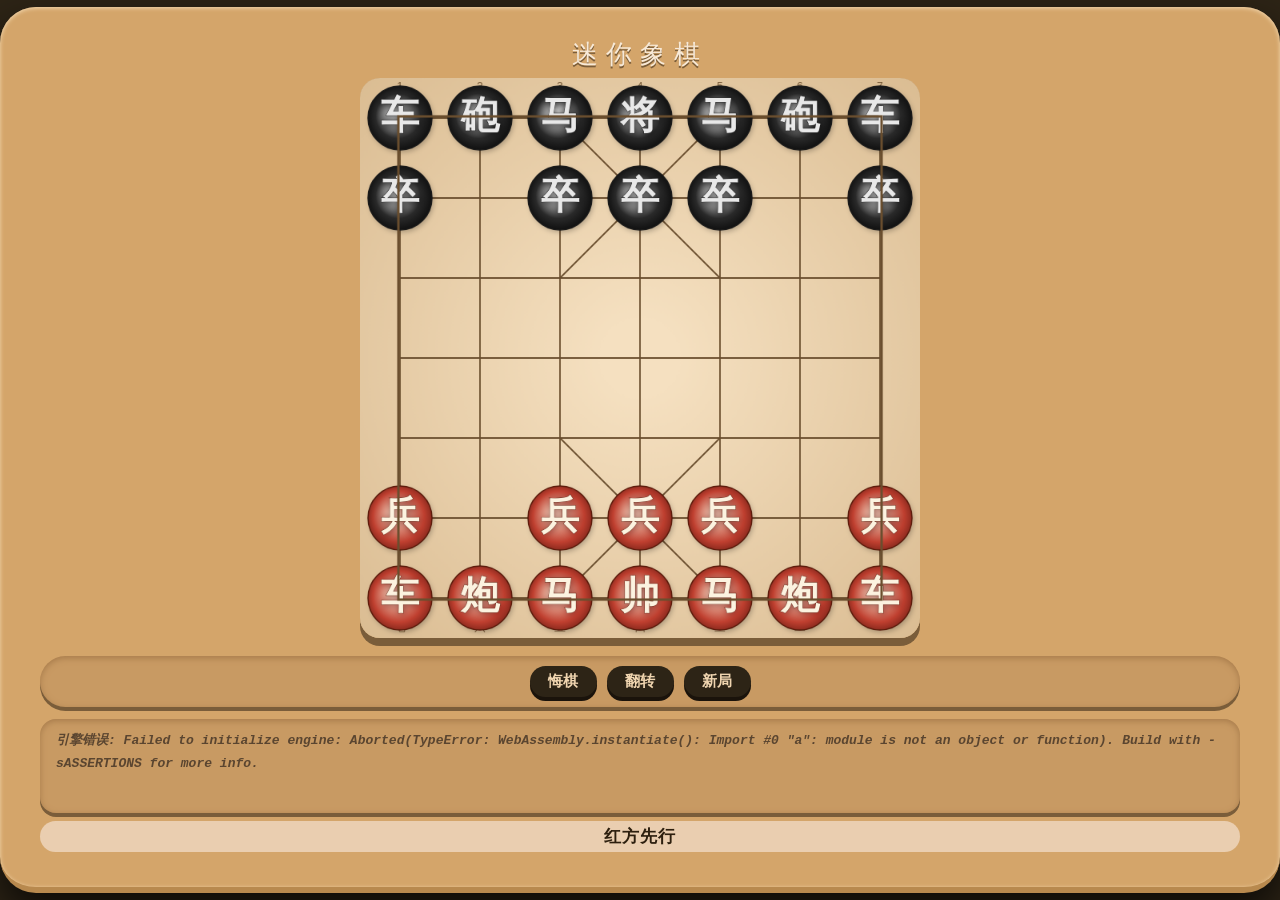
==== commit 4365a37b: "Update index.html" ====
--- a/index.html
+++ b/index.html
@@ -55,7 +55,7 @@
         }
         .info-panel {
             display: flex;
-            justify-content: space-between;
+            justify-content: center;
             align-items: center;
             margin-top: 18px;
             background: #c89a63;
@@ -65,32 +65,6 @@
             color: #2d1f0e;
             gap: 12px;
             flex-wrap: wrap;
-        }
-        .turn-indicator {
-            font-weight: 600;
-            font-size: 18px;
-            background: #2d2416;
-            color: #f0d5b0;
-            padding: 4px 18px;
-            border-radius: 30px;
-            letter-spacing: 1px;
-            white-space: nowrap;
-            box-shadow: inset 0 1px 4px #5f4a2e;
-        }
-        .move-history {
-            flex: 1.2;
-            min-width: 140px;
-            background: #f7ede0;
-            padding: 6px 14px;
-            border-radius: 30px;
-            font-size: 15px;
-            font-weight: 500;
-            color: #2d1f0e;
-            box-shadow: inset 0 1px 6px #b8894e;
-            text-align: center;
-            white-space: nowrap;
-            overflow: hidden;
-            text-overflow: ellipsis;
         }
         .btn-group {
             display: flex;
@@ -139,15 +113,14 @@
             font-family: 'Courier New', 'PingFang SC', monospace;
             font-size: 14px;
             color: #2d1f0e;
-            height: 72px;
-            overflow: hidden;
+            min-height: 72px;
+            max-height: 300px;
+            overflow-y: auto;
         }
         .analysis-info {
             font-weight: 600;
             line-height: 1.6;
-            height: 22px;
-            overflow: hidden;
-            white-space: nowrap;
+            min-height: 22px;
         }
         .analysis-info .label {
             color: #4a3520;
@@ -160,12 +133,11 @@
         }
         .analysis-pv {
             margin-top: 4px;
-            line-height: 1.5;
-            height: 24px;
-            overflow: hidden;
-            white-space: nowrap;
-            text-overflow: ellipsis;
-            font-size: 15px;
+            line-height: 1.6;
+            min-height: 24px;
+            white-space: pre-wrap;
+            word-break: keep-all;
+            font-size: 14px;
         }
         .engine-status {
             font-size: 13px;
@@ -176,7 +148,6 @@
             .container { padding: 16px 12px 20px 12px; }
             canvas { width: 88vw; height: 88vw; max-width: 560px; max-height: 560px; }
             .info-panel { flex-direction: column; align-items: stretch; gap: 8px; }
-            .turn-indicator { text-align: center; }
             .btn-group { justify-content: center; }
         }
     </style>
@@ -188,8 +159,6 @@
             <canvas id="boardCanvas" width="700" height="700"></canvas>
         </div>
         <div class="info-panel">
-            <div class="turn-indicator" id="turnIndicator">红方走棋</div>
-            <div class="move-history" id="moveHistory">—</div>
             <div class="btn-group">
                 <button class="btn" id="undoBtn">悔棋</button>
                 <button class="btn" id="flipBtn">翻转</button>
@@ -280,7 +249,7 @@
             }
             lastAnalysisData = merged;
 
-            const { depth, score, scoreType, nodes, pv } = merged;
+            const { depth, score, scoreType, nodes, nps, time, pv } = merged;
 
             // 构建分数显示
             let scoreDisplay = '';
@@ -300,18 +269,24 @@
                 const cls = scoreType === 'mate' ? 'mate' : 'score';
                 infoHtml += (infoHtml ? ' &nbsp; ' : '') + `分数: <span class="${cls}">${scoreDisplay}</span>`;
             }
-            if (nodes) {
+            // 搜索速度：优先用 nps，否则用 nodes/time（单位 K）
+            let speedK = 0;
+            if (nps) {
+                speedK = Math.round(parseInt(nps) / 1000);
+            } else if (nodes && time) {
                 const n = parseInt(nodes);
-                if (n >= 1000000) infoHtml += (infoHtml ? ' &nbsp; ' : '') + `节点: ${(n / 1000000).toFixed(1)}M`;
-                else if (n >= 1000) infoHtml += (infoHtml ? ' &nbsp; ' : '') + `节点: ${(n / 1000).toFixed(1)}K`;
-                else infoHtml += (infoHtml ? ' &nbsp; ' : '') + `节点: ${n}`;
+                const t = parseInt(time);
+                if (t > 0) speedK = Math.round(n / t);
+            }
+            if (speedK > 0) {
+                infoHtml += (infoHtml ? ' &nbsp; ' : '') + `速度: ${speedK}K`;
             }
             analysisInfo.innerHTML = infoHtml || '<span class="engine-status">分析中...</span>';
 
-            // 思考路径（中文记谱）
+            // 思考路径（中文记谱，每招占一行，带编号）
             if (pv) {
                 const chinesePv = pvToChinese(pv);
-                analysisPv.textContent = '推荐: ' + chinesePv;
+                analysisPv.textContent = chinesePv;
             }
             // 注意：pv 为空时不覆盖，保留上次的显示
 
@@ -337,7 +312,7 @@
             // 注意：pv 为空时不更新箭头，保留上次的箭头
         }
 
-        // 将 UCI 走法序列转换为中文记谱
+        // 将 UCI 走法序列转换为中文记谱（每招一行，带编号）
         function pvToChinese(pvUci) {
             if (!pvUci) return '';
             const moves = pvUci.trim().split(/\s+/);
@@ -345,15 +320,17 @@
             let b = board.map(row => [...row]);
             let t = turn;
             const parts = [];
-            for (const uci of moves) {
+            for (let i = 0; i < moves.length; i++) {
+                const uci = moves[i];
                 const parsed = parseUciMove(uci);
                 if (!parsed) { parts.push(uci); continue; }
                 const chinese = toChineseNotation(b, parsed.fromRow, parsed.fromCol, parsed.toRow, parsed.toCol, t);
-                parts.push(chinese);
+                const num = String(i + 1).padStart(2, ' ');
+                parts.push(num + '. ' + chinese);
                 b = makeMove(b, parsed.fromRow, parsed.fromCol, parsed.toRow, parsed.toCol);
                 t = (t === 'w') ? 'b' : 'w';
             }
-            return parts.join(' ');
+            return parts.join('\n');
         }
 
         // 生成 UCI 走法字符串
@@ -405,8 +382,6 @@
 
         const canvas = document.getElementById('boardCanvas');
         const ctx = canvas.getContext('2d');
-        const turnIndicator = document.getElementById('turnIndicator');
-        const moveHistoryEl = document.getElementById('moveHistory');
         const statusMsg = document.getElementById('statusMsg');
 
         // ---------- 工具 ----------
@@ -738,7 +713,7 @@
                 gameOver = true;
                 statusMsg.textContent = '红方胜！ (吃将)';
                 sendPositionToWorker();
-                render(); updateInfo();
+                render();
                 return true;
             }
 
@@ -747,13 +722,13 @@
                 const winner = (turn === 'w') ? '黑方' : '红方';
                 statusMsg.textContent = winner + '胜！ (将死)';
                 sendPositionToWorker();
-                render(); updateInfo();
+                render();
                 return true;
             }
 
             statusMsg.textContent = isInCheck(board, turn) ? (turn==='w'?'红方':'黑方')+'被将军！' : (turn==='w'?'红方':'黑方')+'走棋';
             sendPositionToWorker();
-            render(); updateInfo();
+            render();
             return true;
         }
 
@@ -767,7 +742,7 @@
             selected = null; legalMoves = [];
             statusMsg.textContent = (turn==='w'?'红方':'黑方')+'走棋';
             sendPositionToWorker();
-            render(); updateInfo();
+            render();
         }
 
         function resetGame() {
@@ -779,13 +754,13 @@
             gameOver = false;
             statusMsg.textContent = '红方先行';
             sendPositionToWorker();
-            render(); updateInfo();
+            render();
         }
 
         function toggleFlip() {
             flipped = !flipped;
             selected = null; legalMoves = [];
-            render(); updateInfo();
+            render();
         }
 
         // ---------- 渲染 (支持翻转) ----------
@@ -1003,20 +978,6 @@
             ctx.strokeRect(cellSize/2-2, cellSize/2-2, W-cellSize+4, H-cellSize+4);
         }
 
-        function updateInfo() {
-            const turnName = turn === 'w' ? '红方' : '黑方';
-            turnIndicator.textContent = gameOver ? '已结束' : turnName + '走棋';
-            turnIndicator.style.background = turn === 'w' ? '#6d2a1a' : '#1a1a1a';
-            if (moveHistory.length > 0) {
-                const last = moveHistory[moveHistory.length-1];
-                const idx = moveHistory.length;
-                const label = (last.turn === 'w' ? '红' : '黑');
-                moveHistoryEl.textContent = `第${idx}手 ${label} ${last.chinese}`;
-            } else {
-                moveHistoryEl.textContent = '—';
-            }
-        }
-
         // ---------- 事件 ----------
         function handleCanvasClick(e) {
             if (gameOver) return;
@@ -1045,17 +1006,17 @@
                 if (isLegal) {
                     tryMove(selected.row, selected.col, actualRow, actualCol);
                     selected = null; legalMoves = [];
-                    render(); updateInfo();
+                    render();
                     return;
                 }
                 if (piece && ((turn==='w' && isRed(piece)) || (turn==='b' && isBlack(piece)))) {
                     selected = {row:actualRow, col:actualCol};
                     legalMoves = getLegalMovesFor(board, actualRow, actualCol, turn);
-                    render(); updateInfo();
+                    render();
                     return;
                 }
                 selected = null; legalMoves = [];
-                render(); updateInfo();
+                render();
                 return;
             }
 
@@ -1067,7 +1028,7 @@
                 } else {
                     selected = null; legalMoves = [];
                 }
-                render(); updateInfo();
+                render();
             }
         }
 
@@ -1081,15 +1042,15 @@
             });
             document.getElementById('undoBtn').addEventListener('click', () => {
                 undoMove();
-                render(); updateInfo();
+                render();
             });
             document.getElementById('flipBtn').addEventListener('click', () => {
                 toggleFlip();
-                render(); updateInfo();
+                render();
             });
             document.getElementById('resetBtn').addEventListener('click', () => {
                 resetGame();
-                render(); updateInfo();
+                render();
             });
             // 加载引擎 Worker（resetGame 内部会触发首次分析）
             initWorker();
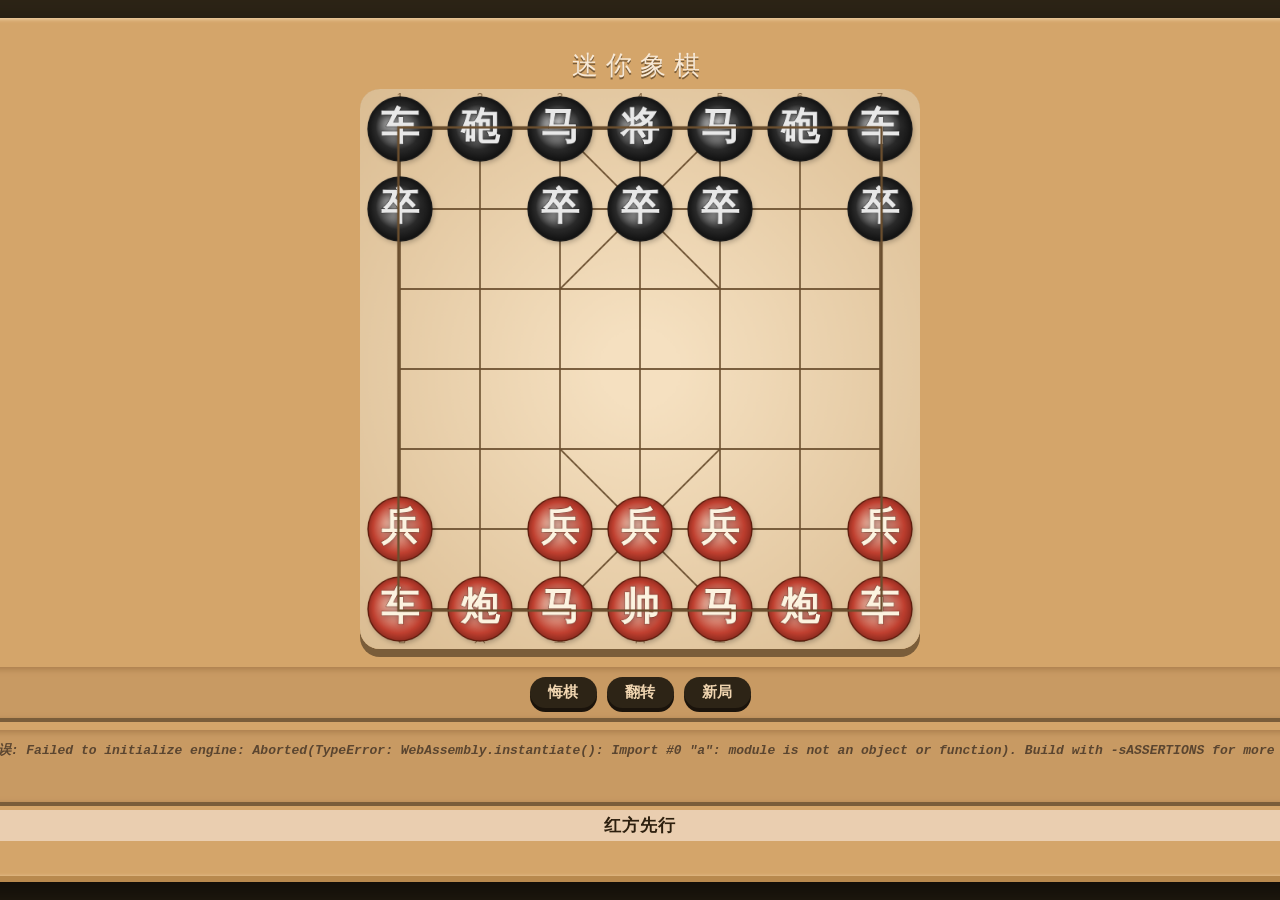
==== commit ed4701c0: "优化引擎输出UI和实现棋子选中框逻辑 - 引擎控制信息（深度/分数/速度）单行显示，使用flex布局 - 思考细节（PV）改为横向排列，每招用span包裹不换行，超出宽度自动换行 - 添加自适应屏幕的" ====
--- a/index.html
+++ b/index.html
@@ -116,11 +116,16 @@
             min-height: 72px;
             max-height: 300px;
             overflow-y: auto;
+            width: 100%;
         }
         .analysis-info {
             font-weight: 600;
-            line-height: 1.6;
+            line-height: 1.4;
             min-height: 22px;
+            white-space: nowrap;
+            display: flex;
+            gap: 12px;
+            align-items: center;
         }
         .analysis-info .label {
             color: #4a3520;
@@ -133,11 +138,16 @@
         }
         .analysis-pv {
             margin-top: 4px;
-            line-height: 1.6;
+            line-height: 1.5;
             min-height: 24px;
-            white-space: pre-wrap;
-            word-break: keep-all;
             font-size: 14px;
+            display: flex;
+            flex-wrap: wrap;
+            gap: 2px 8px;
+        }
+        .analysis-pv .move-item {
+            white-space: nowrap;
+            display: inline-block;
         }
         .engine-status {
             font-size: 13px;
@@ -149,6 +159,8 @@
             canvas { width: 88vw; height: 88vw; max-width: 560px; max-height: 560px; }
             .info-panel { flex-direction: column; align-items: stretch; gap: 8px; }
             .btn-group { justify-content: center; }
+            .analysis-info { font-size: 13px; gap: 6px; }
+            .analysis-pv { font-size: 13px; }
         }
     </style>
 </head>
@@ -194,7 +206,7 @@
                 switch (type) {
                     case 'ready':
                         document.getElementById('analysisInfo').innerHTML = '<span class="engine-status">引擎已就绪</span>';
-                        document.getElementById('analysisPv').textContent = '';
+                        document.getElementById('analysisPv').innerHTML = '';
                         // 初始分析
                         sendPositionToWorker();
                         break;
@@ -221,7 +233,7 @@
             if (!analysisWorker || gameOver) {
                 if (gameOver) {
                     document.getElementById('analysisInfo').innerHTML = '<span class="engine-status">游戏已结束</span>';
-                    document.getElementById('analysisPv').textContent = '';
+                    document.getElementById('analysisPv').innerHTML = '';
                 }
                 render();
                 return;
@@ -283,10 +295,10 @@
             }
             analysisInfo.innerHTML = infoHtml || '<span class="engine-status">分析中...</span>';
 
-            // 思考路径（中文记谱，每招占一行，带编号）
+            // 思考路径（中文记谱，横排，每招不换行）
             if (pv) {
                 const chinesePv = pvToChinese(pv);
-                analysisPv.textContent = chinesePv;
+                analysisPv.innerHTML = chinesePv;
             }
             // 注意：pv 为空时不覆盖，保留上次的显示
 
@@ -312,25 +324,24 @@
             // 注意：pv 为空时不更新箭头，保留上次的箭头
         }
 
-        // 将 UCI 走法序列转换为中文记谱（每招一行，带编号）
+        // 将 UCI 走法序列转换为中文记谱（横排，每招用 span 包裹不换行）
         function pvToChinese(pvUci) {
             if (!pvUci) return '';
             const moves = pvUci.trim().split(/\s+/);
-            // 模拟走法以获取正确的中文记谱
             let b = board.map(row => [...row]);
             let t = turn;
             const parts = [];
             for (let i = 0; i < moves.length; i++) {
                 const uci = moves[i];
                 const parsed = parseUciMove(uci);
-                if (!parsed) { parts.push(uci); continue; }
+                if (!parsed) { parts.push('<span class="move-item">' + uci + '</span>'); continue; }
                 const chinese = toChineseNotation(b, parsed.fromRow, parsed.fromCol, parsed.toRow, parsed.toCol, t);
-                const num = String(i + 1).padStart(2, ' ');
-                parts.push(num + '. ' + chinese);
+                const num = String(i + 1).padStart(2, '\u00A0');
+                parts.push('<span class="move-item">' + num + '. ' + chinese + '</span>');
                 b = makeMove(b, parsed.fromRow, parsed.fromCol, parsed.toRow, parsed.toCol);
                 t = (t === 'w') ? 'b' : 'w';
             }
-            return parts.join('\n');
+            return parts.join('');
         }
 
         // 生成 UCI 走法字符串
@@ -379,6 +390,7 @@
         let flipped = false;
         let engineArrows = []; // [{ fromRow, fromCol, toRow, toCol, isRed }, ...]
         let lastAnalysisData = {}; // 缓存引擎最后一次分析数据，增量更新
+        let lastMove = null; // { fromRow, fromCol, toRow, toCol } 上一步走法
 
         const canvas = document.getElementById('boardCanvas');
         const ctx = canvas.getContext('2d');
@@ -706,6 +718,7 @@
                 to: {row:toRow, col:toCol},
                 piece, captured, fen: fenBefore, chinese, turn, uci
             });
+            lastMove = { fromRow, fromCol, toRow, toCol };
 
             turn = nextTurn;
 
@@ -740,6 +753,13 @@
             turn = last.turn;
             gameOver = false;
             selected = null; legalMoves = [];
+            // 恢复上一步为倒数第二个走法，或清空
+            if (moveHistory.length > 0) {
+                const prev = moveHistory[moveHistory.length - 1];
+                lastMove = { fromRow: prev.from.row, fromCol: prev.from.col, toRow: prev.to.row, toCol: prev.to.col };
+            } else {
+                lastMove = null;
+            }
             statusMsg.textContent = (turn==='w'?'红方':'黑方')+'走棋';
             sendPositionToWorker();
             render();
@@ -752,6 +772,7 @@
             moveHistory = [];
             selected = null; legalMoves = [];
             gameOver = false;
+            lastMove = null;
             statusMsg.textContent = '红方先行';
             sendPositionToWorker();
             render();
@@ -889,8 +910,11 @@
                     if (isSelected) {
                         ctx.strokeStyle = '#ffdd44';
                         ctx.lineWidth = 3.5;
+                        const bx = x - pieceRadius - 4;
+                        const by = y - pieceRadius - 4;
+                        const bs = (pieceRadius + 4) * 2;
                         ctx.beginPath();
-                        ctx.arc(x, y, pieceRadius+5, 0, Math.PI*2);
+                        ctx.rect(bx, by, bs, bs);
                         ctx.stroke();
                     }
                 }
@@ -911,6 +935,28 @@
                     ctx.lineWidth = 4;
                     ctx.beginPath();
                     ctx.arc(x, y, pieceRadius+4, 0, Math.PI*2);
+                    ctx.stroke();
+                }
+            }
+
+            // 绘制上一步走法框（起止格）
+            if (lastMove) {
+                const lmFrom = getDisplay(lastMove.fromRow, lastMove.fromCol);
+                const lmTo = getDisplay(lastMove.toRow, lastMove.toCol);
+                const positions = [
+                    { row: lmFrom.row, col: lmFrom.col },
+                    { row: lmTo.row, col: lmTo.col }
+                ];
+                for (const pos of positions) {
+                    const lx = pos.col * cellSize + cellSize/2;
+                    const ly = pos.row * cellSize + cellSize/2;
+                    ctx.strokeStyle = '#ff6600';
+                    ctx.lineWidth = 3.5;
+                    const bx = lx - pieceRadius - 4;
+                    const by = ly - pieceRadius - 4;
+                    const bs = (pieceRadius + 4) * 2;
+                    ctx.beginPath();
+                    ctx.rect(bx, by, bs, bs);
                     ctx.stroke();
                 }
             }
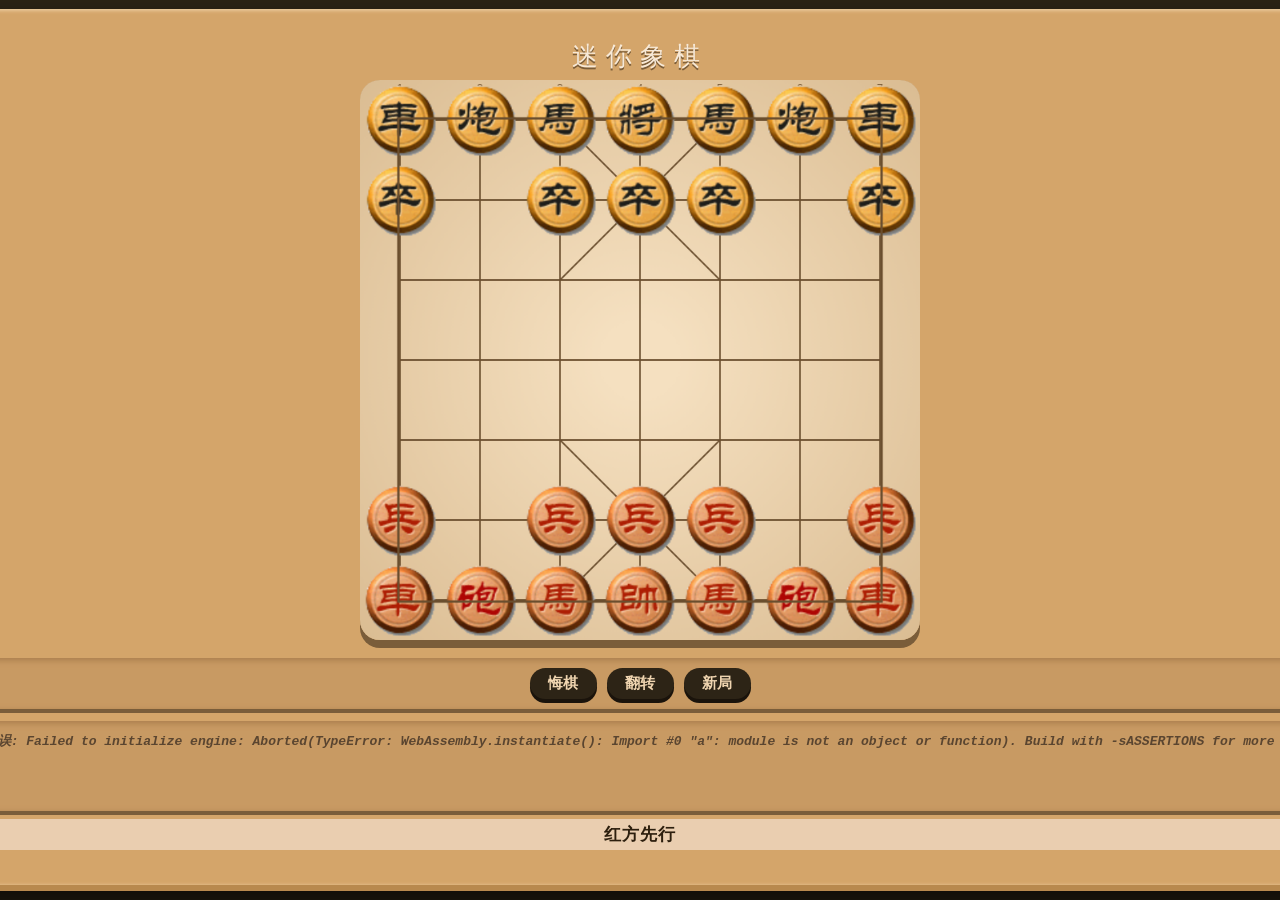
==== commit 4bc925b2: "使用xqwlight棋子图片渲染，修复棋盘抖动 - 分析面板改为固定高度90px，防止引擎输出导致布局抖动 - 从xqwlight克隆全部棋子GIF图片（rk/rr/rn/rc/rp/bk/br/bn" ====
--- a/index.html
+++ b/index.html
@@ -113,9 +113,8 @@
             font-family: 'Courier New', 'PingFang SC', monospace;
             font-size: 14px;
             color: #2d1f0e;
-            min-height: 72px;
-            max-height: 300px;
-            overflow-y: auto;
+            height: 90px;
+            overflow: hidden;
             width: 100%;
         }
         .analysis-info {
@@ -375,6 +374,37 @@
             'C': '炮', 'c': '砲',
             'P': '兵', 'p': '卒'
         };
+
+        // 棋子图片映射 (xqwlight 风格)
+        const PIECE_IMG = {
+            'K': 'rk', 'k': 'bk',
+            'R': 'rr', 'r': 'br',
+            'N': 'rn', 'n': 'bn',
+            'H': 'rn', 'h': 'bn',
+            'C': 'rc', 'c': 'bc',
+            'P': 'rp', 'p': 'bp'
+        };
+
+        // 预加载所有棋子图片和选中框图片
+        const pieceImages = {};
+        const IMG_DIR = 'images/';
+        let imgsLoaded = 0;
+        let imgsTotal = 0;
+        const IMG_NAMES = ['rk','rr','rn','rc','rp','bk','br','bn','bc','bp','oos'];
+        function loadImages(callback) {
+            imgsTotal = IMG_NAMES.length;
+            for (const name of IMG_NAMES) {
+                const img = new Image();
+                img.onload = img.onerror = function() {
+                    imgsLoaded++;
+                    if (imgsLoaded >= imgsTotal) {
+                        callback();
+                    }
+                };
+                img.src = IMG_DIR + name + '.gif';
+                pieceImages[name] = img;
+            }
+        }
 
         const CN_DIGITS = ['零','一','二','三','四','五','六','七'];
         const BLACK_DIGITS = ['0','1','2','3','4','5','6','7'];
@@ -852,70 +882,20 @@
                     const d = getDisplay(r,c);
                     const x = d.col * cellSize + cellSize/2;
                     const y = d.row * cellSize + cellSize/2;
-                    const isRedSide = isRed(p);
                     const isSelected = selected && selected.row === r && selected.col === c;
 
-                    ctx.shadowColor = 'rgba(0,0,0,0.25)';
-                    ctx.shadowBlur = 6;
-                    ctx.shadowOffsetX = 2;
-                    ctx.shadowOffsetY = 3;
-
-                    const grad2 = ctx.createRadialGradient(x-6, y-6, 4, x, y, pieceRadius+4);
-                    if (isRedSide) {
-                        grad2.addColorStop(0, '#f5d6c0');
-                        grad2.addColorStop(0.7, '#c04030');
-                        grad2.addColorStop(1, '#7a2218');
-                    } else {
-                        grad2.addColorStop(0, '#e0e0e0');
-                        grad2.addColorStop(0.6, '#2a2a2a');
-                        grad2.addColorStop(1, '#0a0a0a');
-                    }
-                    ctx.beginPath();
-                    ctx.arc(x, y, pieceRadius, 0, Math.PI*2);
-                    ctx.fillStyle = grad2;
-                    ctx.fill();
-                    ctx.shadowBlur = 0;
-                    ctx.shadowOffsetX = 0;
-                    ctx.shadowOffsetY = 0;
-
-                    ctx.strokeStyle = isRedSide ? '#5a1a0a' : '#1a1a1a';
-                    ctx.lineWidth = 1.5;
-                    ctx.stroke();
-
-                    ctx.beginPath();
-                    ctx.arc(x-5, y-7, 5, 0, Math.PI*2);
-                    ctx.fillStyle = isRedSide ? 'rgba(255,200,180,0.25)' : 'rgba(255,255,255,0.15)';
-                    ctx.fill();
-
-                    ctx.shadowBlur = 0;
-                    ctx.textAlign = 'center';
-                    ctx.textBaseline = 'middle';
-                    const name = PIECE_NAMES[p] || p;
-                    ctx.font = `bold ${pieceRadius*1.2}px "KaiTi","STKaiti","SimSun",serif`;
-                    ctx.fillStyle = isRedSide ? '#fcf3e0' : '#e8e8e8';
-                    ctx.shadowColor = isRedSide ? 'rgba(80,0,0,0.6)' : 'rgba(0,0,0,0.7)';
-                    ctx.shadowBlur = 8;
-                    ctx.shadowOffsetX = 1;
-                    ctx.shadowOffsetY = 1;
-                    ctx.fillText(name, x, y+1);
-                    ctx.shadowBlur = 0;
-                    ctx.shadowOffsetX = 0;
-                    ctx.shadowOffsetY = 0;
-                    ctx.strokeStyle = isRedSide ? '#5a1a0a' : '#1a1a1a';
-                    ctx.lineWidth = 0.8;
-                    ctx.strokeText(name, x, y+1);
-                    ctx.fillStyle = isRedSide ? '#fcf3e0' : '#e8e8e8';
-                    ctx.fillText(name, x, y+1);
-
-                    if (isSelected) {
-                        ctx.strokeStyle = '#ffdd44';
-                        ctx.lineWidth = 3.5;
-                        const bx = x - pieceRadius - 4;
-                        const by = y - pieceRadius - 4;
-                        const bs = (pieceRadius + 4) * 2;
-                        ctx.beginPath();
-                        ctx.rect(bx, by, bs, bs);
-                        ctx.stroke();
+                    // 绘制棋子图片 (xqwlight 风格)
+                    const imgName = PIECE_IMG[p];
+                    const img = pieceImages[imgName];
+                    if (img && img.complete && img.naturalWidth > 0) {
+                        const imgSize = cellSize * 0.92;
+                        ctx.drawImage(img, x - imgSize/2, y - imgSize/2, imgSize, imgSize);
+                    }
+
+                    // 选中框：使用 oos.gif 覆盖
+                    if (isSelected && pieceImages['oos'] && pieceImages['oos'].complete && pieceImages['oos'].naturalWidth > 0) {
+                        const oosSize = cellSize * 0.94;
+                        ctx.drawImage(pieceImages['oos'], x - oosSize/2, y - oosSize/2, oosSize, oosSize);
                     }
                 }
             }
@@ -939,8 +919,8 @@
                 }
             }
 
-            // 绘制上一步走法框（起止格）
-            if (lastMove) {
+            // 绘制上一步走法框（起止格，使用 oos.gif）
+            if (lastMove && pieceImages['oos'] && pieceImages['oos'].complete && pieceImages['oos'].naturalWidth > 0) {
                 const lmFrom = getDisplay(lastMove.fromRow, lastMove.fromCol);
                 const lmTo = getDisplay(lastMove.toRow, lastMove.toCol);
                 const positions = [
@@ -950,14 +930,8 @@
                 for (const pos of positions) {
                     const lx = pos.col * cellSize + cellSize/2;
                     const ly = pos.row * cellSize + cellSize/2;
-                    ctx.strokeStyle = '#ff6600';
-                    ctx.lineWidth = 3.5;
-                    const bx = lx - pieceRadius - 4;
-                    const by = ly - pieceRadius - 4;
-                    const bs = (pieceRadius + 4) * 2;
-                    ctx.beginPath();
-                    ctx.rect(bx, by, bs, bs);
-                    ctx.stroke();
+                    const oosSize = cellSize * 0.94;
+                    ctx.drawImage(pieceImages['oos'], lx - oosSize/2, ly - oosSize/2, oosSize, oosSize);
                 }
             }
 
@@ -1080,26 +1054,28 @@
 
         // ---------- 初始化 ----------
         function init() {
-            resetGame();
-            canvas.addEventListener('click', handleCanvasClick);
-            canvas.addEventListener('touchstart', (e) => {
-                e.preventDefault();
-                handleCanvasClick(e);
+            loadImages(function() {
+                resetGame();
+                canvas.addEventListener('click', handleCanvasClick);
+                canvas.addEventListener('touchstart', (e) => {
+                    e.preventDefault();
+                    handleCanvasClick(e);
+                });
+                document.getElementById('undoBtn').addEventListener('click', () => {
+                    undoMove();
+                    render();
+                });
+                document.getElementById('flipBtn').addEventListener('click', () => {
+                    toggleFlip();
+                    render();
+                });
+                document.getElementById('resetBtn').addEventListener('click', () => {
+                    resetGame();
+                    render();
+                });
+                // 加载引擎 Worker（resetGame 内部会触发首次分析）
+                initWorker();
             });
-            document.getElementById('undoBtn').addEventListener('click', () => {
-                undoMove();
-                render();
-            });
-            document.getElementById('flipBtn').addEventListener('click', () => {
-                toggleFlip();
-                render();
-            });
-            document.getElementById('resetBtn').addEventListener('click', () => {
-                resetGame();
-                render();
-            });
-            // 加载引擎 Worker（resetGame 内部会触发首次分析）
-            initWorker();
         }
 
         init();
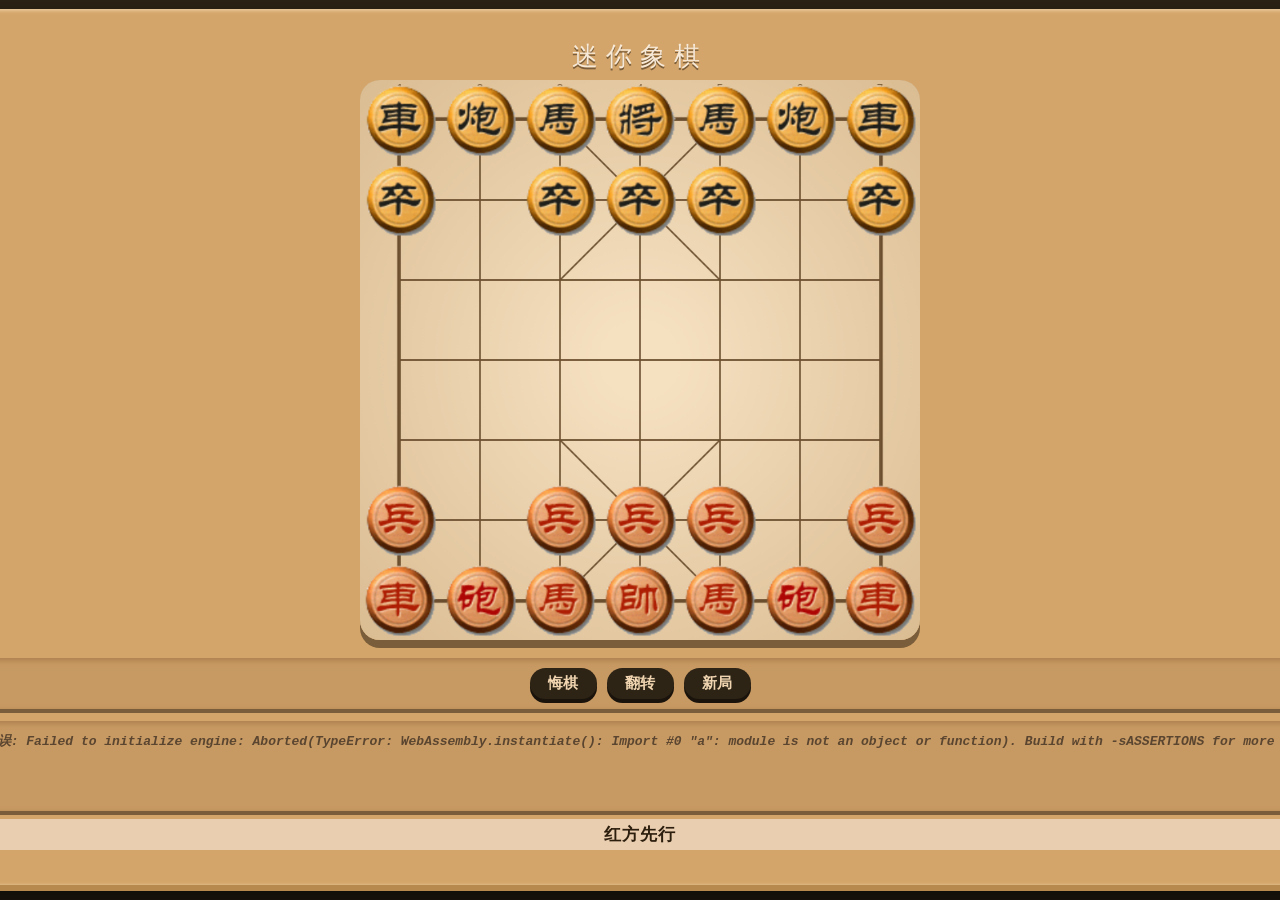
==== commit b1fa1e80: "实现走棋动画、修复边框覆盖、重写记谱逻辑 - 棋盘外边框移到棋子之前绘制，修复边缘棋子被线条覆盖 - 实现走棋动画（参考xqwlight）：棋子从起点平滑滑动到终点 - 动画期间禁止点击（busy状态" ====
--- a/index.html
+++ b/index.html
@@ -212,7 +212,8 @@
 
                     case 'analysis':
                         displayAnalysis(data);
-                        render();
+                        // 动画期间不重绘，避免干扰动画
+                        if (!animState) render();
                         break;
 
                     case 'error':
@@ -421,6 +422,8 @@
         let engineArrows = []; // [{ fromRow, fromCol, toRow, toCol, isRed }, ...]
         let lastAnalysisData = {}; // 缓存引擎最后一次分析数据，增量更新
         let lastMove = null; // { fromRow, fromCol, toRow, toCol } 上一步走法
+        let animState = null; // { piece, fromRow, fromCol, toRow, toCol, step, maxSteps, callback } 走棋动画
+        let busy = false; // 动画进行中或引擎计算中，禁止点击
 
         const canvas = document.getElementById('boardCanvas');
         const ctx = canvas.getContext('2d');
@@ -692,6 +695,7 @@
             let direction = '', targetStr = '';
 
             if (fromCol === toCol) {
+                // 直线移动：进或退
                 const delta = toRow - fromRow;
                 const forward = isRedSide ? -1 : 1;
                 if (delta * forward > 0) {
@@ -701,32 +705,46 @@
                     direction = '退';
                     targetStr = isRedSide ? CN_DIGITS[Math.abs(delta)] : Math.abs(delta).toString();
                 } else {
+                    // delta为0不应该发生，但保底
                     direction = '平';
                     targetStr = isRedSide ? CN_DIGITS[toFileIdx + 1] : BLACK_DIGITS[toFileIdx + 1];
                 }
             } else {
+                // 横向移动：平
                 direction = '平';
                 targetStr = isRedSide ? CN_DIGITS[toFileIdx + 1] : BLACK_DIGITS[toFileIdx + 1];
             }
 
-            let prefix = '';
+            // 同列多子前缀：前/中/后 或 前/二/三/.../后
             const samePieces = [];
-            for (let r=0; r<SIZE; r++) {
-                if (b[r][fromCol] === piece && r !== fromRow) samePieces.push(r);
-            }
-            if (samePieces.length > 0) {
-                const sorted = samePieces.sort((a,b) => isRedSide ? a-b : b-a);
-                const frontRow = isRedSide ? Math.min(...sorted) : Math.max(...sorted);
-                const isFront = isRedSide ? (fromRow < frontRow) : (fromRow > frontRow);
-                prefix = isFront ? '前' : '后';
-                return prefix + name + direction + targetStr;
+            for (let r = 0; r < SIZE; r++) {
+                if (b[r][fromCol] === piece) samePieces.push(r);
+            }
+            const count = samePieces.length;
+            if (count > 1) {
+                // 按红方/黑方视角排序（红方从下往上，黑方从上往下）
+                samePieces.sort((a, b) => isRedSide ? a - b : b - a);
+                const pos = samePieces.indexOf(fromRow);
+                if (count === 2) {
+                    return (pos === 0 ? '前' : '后') + name + direction + targetStr;
+                } else if (count === 3) {
+                    return (pos === 0 ? '前' : pos === 1 ? '中' : '后') + name + direction + targetStr;
+                } else {
+                    // 4个及以上：前、二、三、...、后
+                    if (pos === 0) return '前' + name + direction + targetStr;
+                    if (pos === count - 1) return '后' + name + direction + targetStr;
+                    // 中间用数字，从"二"开始
+                    return (isRedSide ? CN_DIGITS[pos + 1] : (pos + 1).toString()) + name + direction + targetStr;
+                }
             }
             return name + fileStr + direction + targetStr;
         }
 
         // ---------- 核心操作 ----------
+        const ANIM_STEPS = 8;
+
         function tryMove(fromRow, fromCol, toRow, toCol) {
-            if (gameOver) return false;
+            if (gameOver || busy) return false;
             const piece = board[fromRow][fromCol];
             if (!piece) return false;
             const color = isRed(piece) ? 'w' : 'b';
@@ -740,6 +758,7 @@
             const fenBefore = generateFEN(board, turn);
             const uci = toUciMove(fromRow, fromCol, toRow, toCol);
 
+            // 先更新棋盘状态
             board = makeMove(board, fromRow, fromCol, toRow, toCol);
             const nextTurn = (turn === 'w') ? 'b' : 'w';
 
@@ -749,34 +768,55 @@
                 piece, captured, fen: fenBefore, chinese, turn, uci
             });
             lastMove = { fromRow, fromCol, toRow, toCol };
-
             turn = nextTurn;
-
-            if (captured === 'K' || captured === 'k') {
-                gameOver = true;
-                statusMsg.textContent = '红方胜！ (吃将)';
-                sendPositionToWorker();
-                render();
-                return true;
-            }
-
-            if (checkGameOver(board, turn)) {
-                gameOver = true;
-                const winner = (turn === 'w') ? '黑方' : '红方';
-                statusMsg.textContent = winner + '胜！ (将死)';
-                sendPositionToWorker();
-                render();
-                return true;
-            }
-
-            statusMsg.textContent = isInCheck(board, turn) ? (turn==='w'?'红方':'黑方')+'被将军！' : (turn==='w'?'红方':'黑方')+'走棋';
-            sendPositionToWorker();
+            selected = null; legalMoves = [];
+            busy = true;
+
+            // 启动走棋动画
+            // 动画期间：from格和to格都暂时清空，由动画绘制滑动的棋子
+            board[fromRow][fromCol] = 0;
+            board[toRow][toCol] = 0;
+            animState = {
+                piece, fromRow, fromCol, toRow, toCol,
+                step: ANIM_STEPS,
+                maxSteps: ANIM_STEPS,
+                callback: function() {
+                    animState = null;
+                    busy = false;
+                    // 动画结束，棋子落到目标格
+                    board[toRow][toCol] = piece;
+                    if (captured === 'K' || captured === 'k') {
+                        gameOver = true;
+                        statusMsg.textContent = '红方胜！ (吃将)';
+                    } else if (checkGameOver(board, turn)) {
+                        gameOver = true;
+                        const winner = (turn === 'w') ? '黑方' : '红方';
+                        statusMsg.textContent = winner + '胜！ (将死)';
+                    } else {
+                        statusMsg.textContent = isInCheck(board, turn) ? (turn==='w'?'红方':'黑方')+'被将军！' : (turn==='w'?'红方':'黑方')+'走棋';
+                    }
+                    sendPositionToWorker();
+                    render();
+                }
+            };
+
+            animateStep();
+            return true;
+        }
+
+        function animateStep() {
+            if (!animState) return;
+            animState.step--;
             render();
-            return true;
+            if (animState.step <= 0) {
+                animState.callback();
+            } else {
+                requestAnimationFrame(animateStep);
+            }
         }
 
         function undoMove() {
-            if (moveHistory.length === 0) return;
+            if (moveHistory.length === 0 || busy) return;
             const last = moveHistory.pop();
             board[last.from.row][last.from.col] = last.piece;
             board[last.to.row][last.to.col] = last.captured || 0;
@@ -803,6 +843,10 @@
             selected = null; legalMoves = [];
             gameOver = false;
             lastMove = null;
+            animState = null;
+            busy = false;
+            lastAnalysisData = {};
+            engineArrows = [];
             statusMsg.textContent = '红方先行';
             sendPositionToWorker();
             render();
@@ -874,6 +918,31 @@
                 if (!flipped) return {row:r, col:c};
                 return {row: SIZE-1-r, col: SIZE-1-c};
             };
+
+            // 棋盘外边框（在棋子之前绘制，避免覆盖边缘棋子）
+            ctx.strokeStyle = '#6a4e2e';
+            ctx.lineWidth = 3;
+            ctx.strokeRect(cellSize/2-2, cellSize/2-2, W-cellSize+4, H-cellSize+4);
+
+            // 绘制动画中的棋子
+            if (animState) {
+                const a = animState;
+                const progress = (a.maxSteps - a.step) / a.maxSteps;
+                const dFrom = getDisplay(a.fromRow, a.fromCol);
+                const dTo = getDisplay(a.toRow, a.toCol);
+                const fx = dFrom.col * cellSize + cellSize/2;
+                const fy = dFrom.row * cellSize + cellSize/2;
+                const tx = dTo.col * cellSize + cellSize/2;
+                const ty = dTo.row * cellSize + cellSize/2;
+                const ax = fx + (tx - fx) * progress;
+                const ay = fy + (ty - fy) * progress;
+                const imgName = PIECE_IMG[a.piece];
+                const img = pieceImages[imgName];
+                if (img && img.complete && img.naturalWidth > 0) {
+                    const imgSize = cellSize * 0.92;
+                    ctx.drawImage(img, ax - imgSize/2, ay - imgSize/2, imgSize, imgSize);
+                }
+            }
 
             for (let r=0; r<SIZE; r++) {
                 for (let c=0; c<SIZE; c++) {
@@ -992,15 +1061,11 @@
                     ctx.fill();
                 }
             }
-
-            ctx.strokeStyle = '#6a4e2e';
-            ctx.lineWidth = 3;
-            ctx.strokeRect(cellSize/2-2, cellSize/2-2, W-cellSize+4, H-cellSize+4);
         }
 
         // ---------- 事件 ----------
         function handleCanvasClick(e) {
-            if (gameOver) return;
+            if (gameOver || busy) return;
             const rect = canvas.getBoundingClientRect();
             const scaleX = canvas.width / rect.width;
             const scaleY = canvas.height / rect.height;
@@ -1025,8 +1090,6 @@
                 const isLegal = legalMoves.some(m => m.row === actualRow && m.col === actualCol);
                 if (isLegal) {
                     tryMove(selected.row, selected.col, actualRow, actualCol);
-                    selected = null; legalMoves = [];
-                    render();
                     return;
                 }
                 if (piece && ((turn==='w' && isRed(piece)) || (turn==='b' && isBlack(piece)))) {
